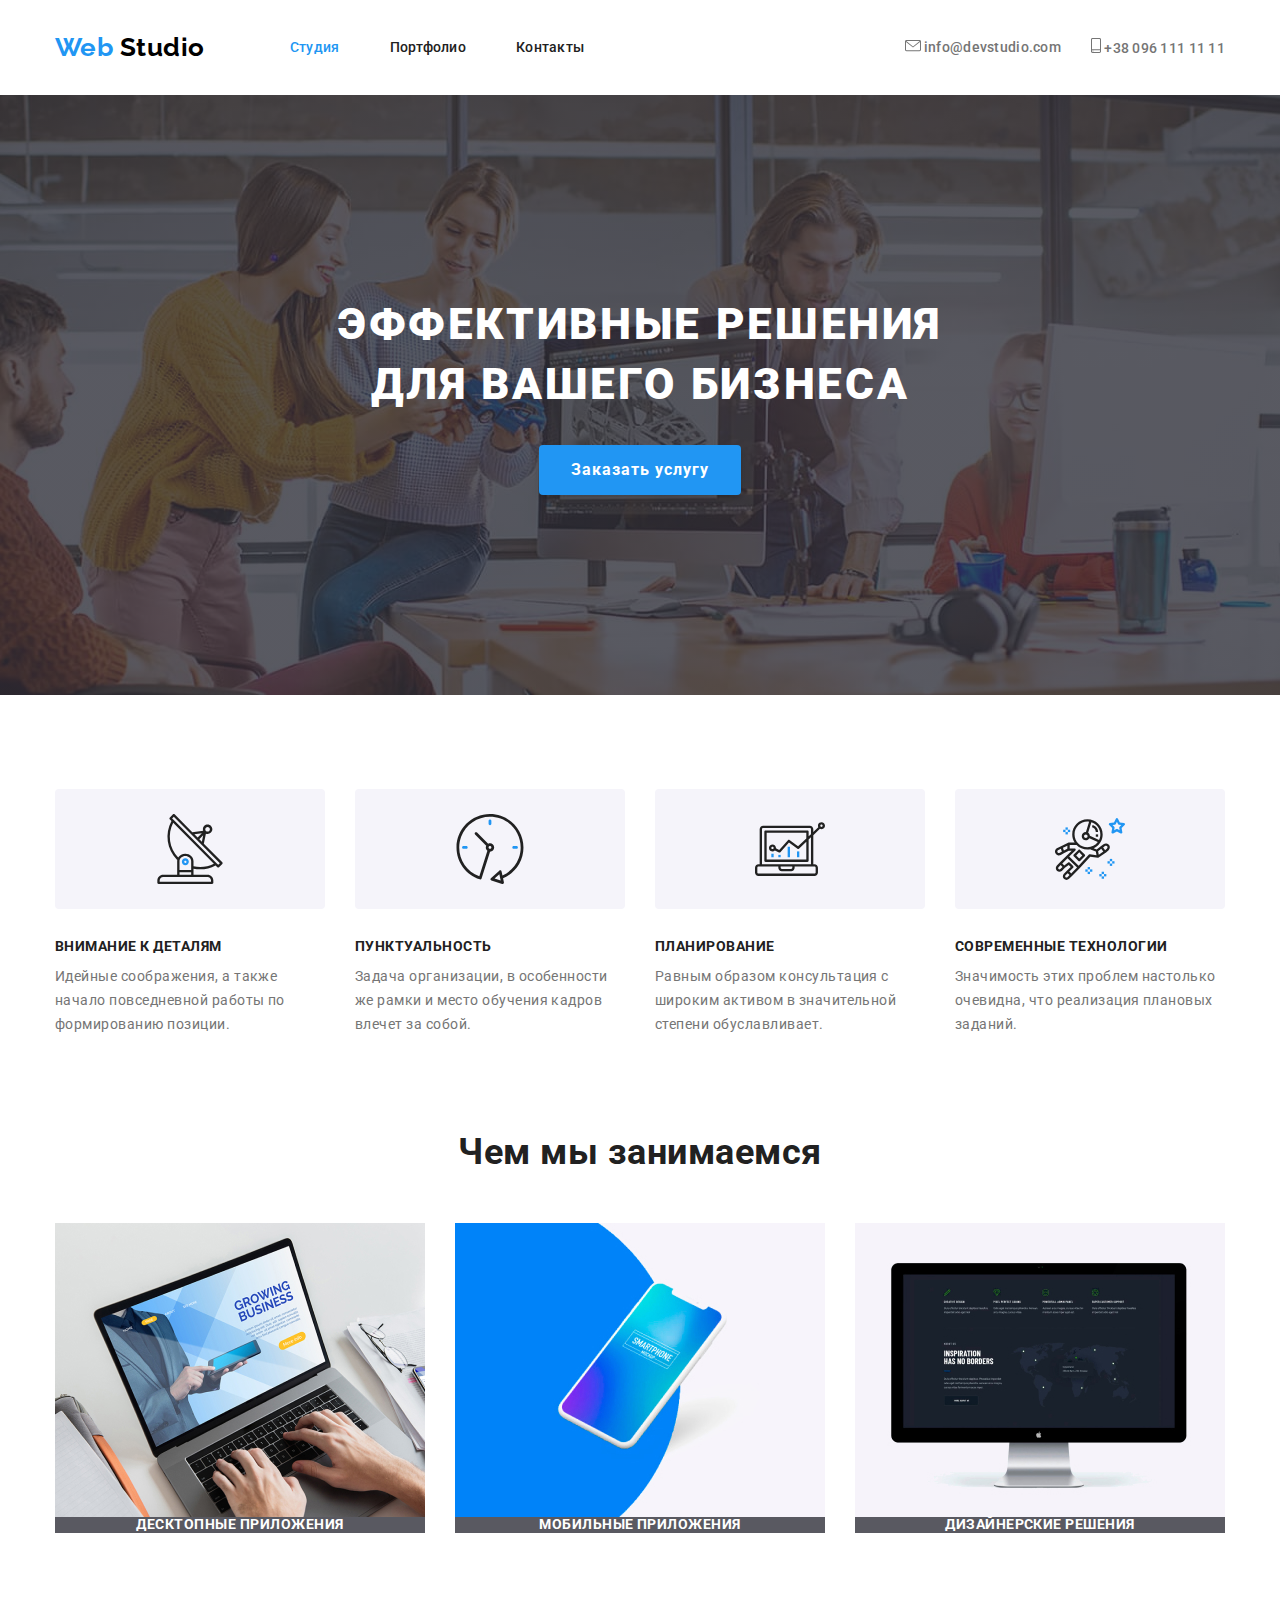
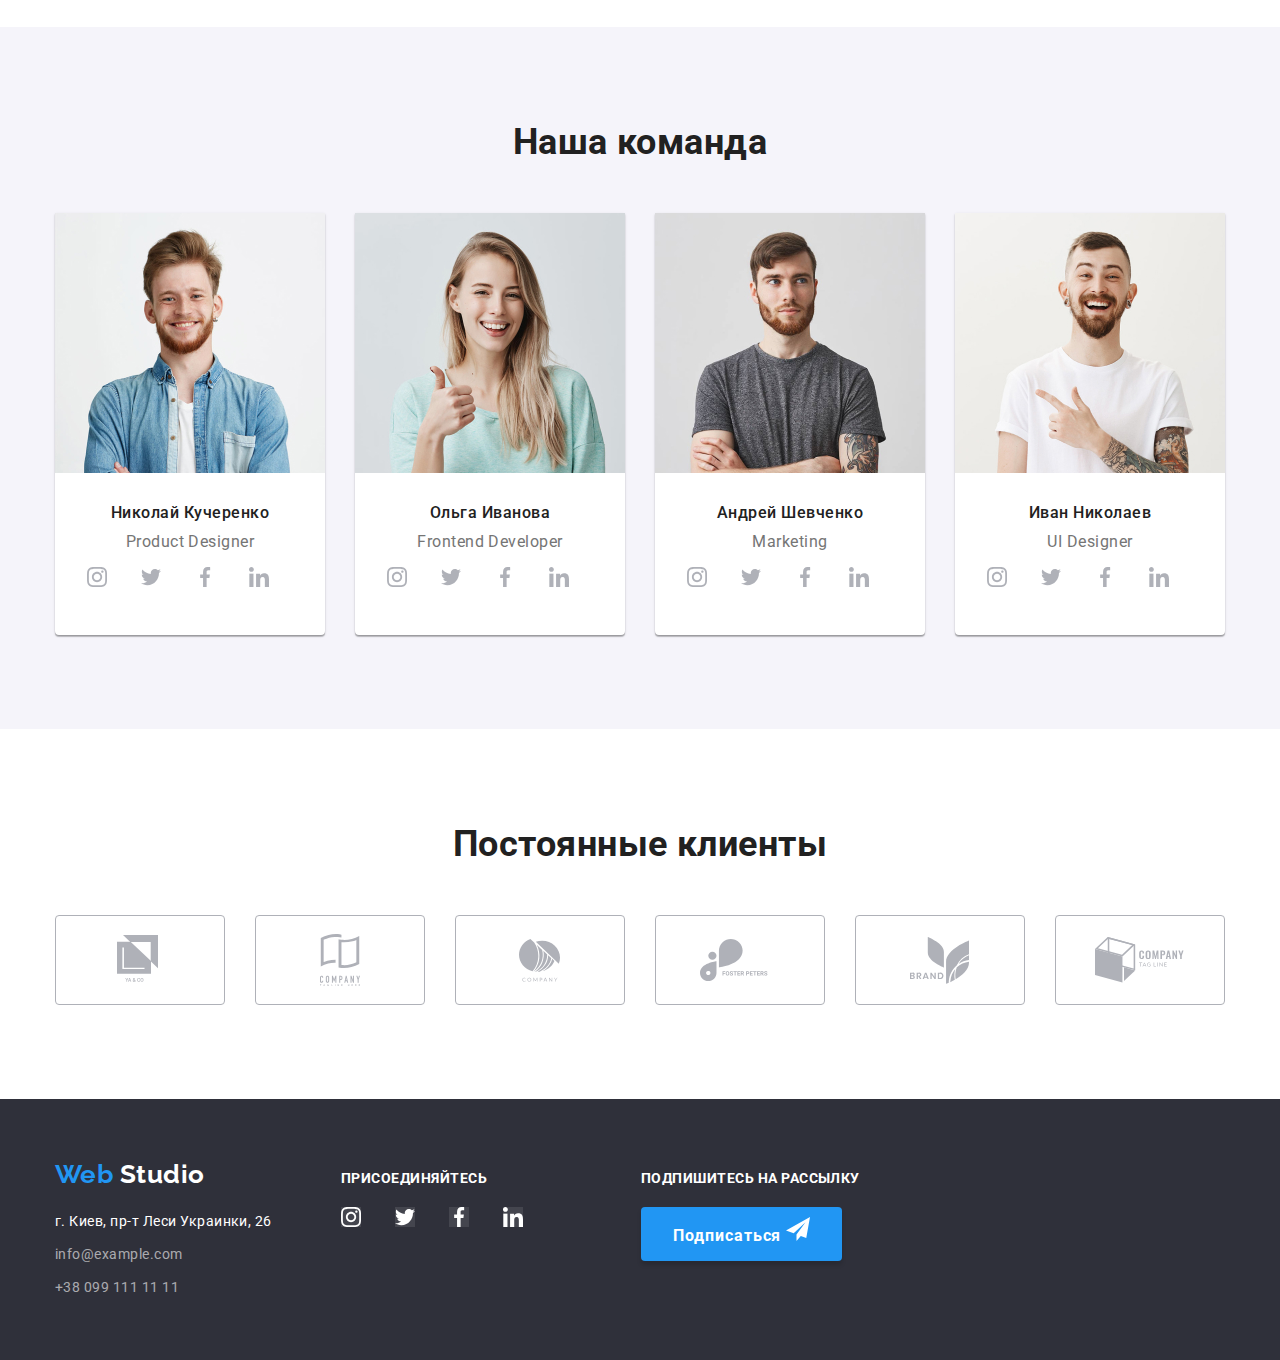
==== index.html @ 0086e726 "устанавливает фон для секции Hero" ====
<!DOCTYPE html>
<html lang="ru">
  <head>
    <meta charset="UTF-8" />
    <meta name="viewport" content="width=device-width, initial-scale=1.0" />
    <title>Web Studio</title>
    <link
      href="https://fonts.googleapis.com/css2?family=Raleway:wght@700&family=Roboto:wght@400;500;700;900&display=swap"
      rel="stylesheet"
    />
    <link rel="stylesheet" href="./css/modern-normalize.css" />
    <link rel="stylesheet" href="./css/styles.css" />
  </head>
  <body>
    <header class="header">
      <div class="container">
        <nav class="navigation">
          <a class="logo link" href="./index.html" aria-label="Логотип"> <span class="logo-web">Web </span>Studio </a>
          <ul class="site-nav list">
            <li class="item">
              <a class="link current" href="./index.html">Студия</a>
            </li>
            <li class="item">
              <a class="link" href="./portfolio.html">Портфолио</a>
            </li>
            <li class="item">
              <a class="link" href="">Контакты</a>
            </li>
          </ul>
        </nav>
        <address class="address">
          <ul class="address-nav list">
            <li class="item">
              <a class="link" href="mailto:info@devstudio.com">
                <img src="./images/header/envelope.svg" alt="" /> info@devstudio.com
              </a>
            </li>
            <li class="item">
              <a class="link" href="tel:+380961111111">
                <img src="./images/header/smartphone.svg" alt="" /> +38 096 111 11 11
              </a>
            </li>
          </ul>
        </address>
      </div>
    </header>
    <main>
      <!-- HERO секция -->
      <section class="hero">
        <h1 class="hero-title">Эффективные решения для вашего бизнеса</h1>
        <button class="button">Заказать услугу</button>
      </section>

      <!-- секция О нас -->
      <section class="about-us">
        <div class="container">
          <h2 hidden>О нас</h2>
          <ul class="about-us-list list">
            <li class="item">
              <div class="about-us-img">
                <img src="./images/about/antenna.svg" alt="изображение антенны" />
              </div>
              <h3 class="subtitle">Внимание к деталям</h3>
              <p class="description">
                Идейные соображения, а также начало повседневной работы по формированию позиции.
              </p>
            </li>
            <li class="item">
              <div class="about-us-img">
                <img src="./images/about/clock.svg" alt="изображение часов" />
              </div>
              <h3 class="subtitle">Пунктуальность</h3>
              <p class="description">
                Задача организации, в особенности же рамки и место обучения кадров влечет за собой.
              </p>
            </li>
            <li class="item">
              <div class="about-us-img">
                <img src="./images/about/diagram.svg" alt="изображение диаграммы" />
              </div>
              <h3 class="subtitle">Планирование</h3>
              <p class="description">
                Равным образом консультация с широким активом в значительной степени обуславливает.
              </p>
            </li>
            <li class="item">
              <div class="about-us-img">
                <img src="./images/about/astronaut.svg" alt="изображение астронавта" />
              </div>
              <h3 class="subtitle">Современные технологии</h3>
              <p class="description">Значимость этих проблем настолько очевидна, что реализация плановых заданий.</p>
            </li>
          </ul>
        </div>
      </section>

      <!-- секция Чем мы занимаемся -->
      <section class="what-we-do">
        <div class="container">
          <h2 class="title">Чем мы занимаемся</h2>
          <ul class="what-we-do-list list">
            <li class="item">
              <img src="./images/main/img-notebook.jpg" alt="изображение ноутбука" width="370px" height="294px" />
              <p class="description">Десктопные приложения</p>
            </li>
            <li class="item">
              <img src="./images/main/img-smartphone.jpg" alt="изображение смартфона" width="370px" height="294px" />
              <p class="description">Мобильные приложения</p>
            </li>
            <li class="item">
              <img src="./images/main/img-monitor.jpg" alt="изображение монитора" width="370px" height="294px" />
              <p class="description">Дизайнерские решения</p>
            </li>
          </ul>
        </div>
      </section>

      <!-- секция Наша команда -->
      <section class="team">
        <div class="container">
          <h2 class="title">Наша команда</h2>
          <ul class="team-list list">
            <li class="item">
              <img
                class="team-photo"
                src="./images/team/NikKucher-photo.jpg"
                alt="фото Николая Кучеренко"
                width="270"
              />
              <h3 class="subtitle">Николай Кучеренко</h3>
              <p class="description" lang="en">Product Designer</p>
              <ul class="social-links-list list">
                <li class="social-links-list-item">
                  <a href="" aria-label="иконка инстаграма">
                    <img class="social-links" src="./images/sociallinks/instagram.svg" alt="" />
                  </a>
                </li>
                <li class="social-links-list-item">
                  <a href="" aria-label="иконка твиттера">
                    <img class="social-links" src="./images/sociallinks/twitter.svg" alt="" />
                  </a>
                </li>
                <li class="social-links-list-item">
                  <a href="" aria-label="иконка фейсбука">
                    <img class="social-links" src="./images/sociallinks/facebook.svg" alt="" />
                  </a>
                </li>
                <li class="social-links-list-item">
                  <a href="" aria-label="иконка линкедина">
                    <img class="social-links" src="./images/sociallinks/linkedin.svg" alt="" />
                  </a>
                </li>
              </ul>
            </li>
            <li class="item">
              <img class="team-photo" src="./images/team/OlgaIvanova-photo.jpg" alt="фото Ольги Ивановой" width="270" />
              <h3 class="subtitle">Ольга Иванова</h3>
              <p class="description" lang="en">Frontend Developer</p>
              <ul class="social-links-list list">
                <li class="social-links-list-item">
                  <a href="" aria-label="иконка инстаграма">
                    <img class="social-links" src="./images/sociallinks/instagram.svg" alt="" />
                  </a>
                </li>
                <li class="social-links-list-item">
                  <a href="" aria-label="иконка твиттера">
                    <img class="social-links" src="./images/sociallinks/twitter.svg" alt="" />
                  </a>
                </li>
                <li class="social-links-list-item">
                  <a href="" aria-label="иконка фейсбука">
                    <img class="social-links" src="./images/sociallinks/facebook.svg" alt="" />
                  </a>
                </li>
                <li class="social-links-list-item">
                  <a href="" aria-label="иконка линкедина">
                    <img class="social-links" src="./images/sociallinks/linkedin.svg" alt="" />
                  </a>
                </li>
              </ul>
            </li>
            <li class="item">
              <img class="team-photo" src="./images/team/AnSheva-photo.jpg" alt="фото Андрея Шевченко" width="270" />
              <h3 class="subtitle">Андрей Шевченко</h3>
              <p class="description" lang="en">Marketing</p>
              <ul class="social-links-list list">
                <li class="social-links-list-item">
                  <a href="" aria-label="иконка инстаграма">
                    <img class="social-links" src="./images/sociallinks/instagram.svg" alt="" />
                  </a>
                </li>
                <li class="social-links-list-item">
                  <a href="" aria-label="иконка твиттера">
                    <img class="social-links" src="./images/sociallinks/twitter.svg" alt="" />
                  </a>
                </li>
                <li class="social-links-list-item">
                  <a href="" aria-label="иконка фейсбука">
                    <img class="social-links" src="./images/sociallinks/facebook.svg" alt="" />
                  </a>
                </li>
                <li class="social-links-list-item">
                  <a href="" aria-label="иконка линкедина">
                    <img class="social-links" src="./images/sociallinks/linkedin.svg" alt="" />
                  </a>
                </li>
              </ul>
            </li>
            <li class="item">
              <img class="team-photo" src="./images/team/IvNik-photo.jpg" alt="фото Ивана Николаева" width="270" />
              <h3 class="subtitle">Иван Николаев</h3>
              <p class="description" lang="en">UI Designer</p>
              <ul class="social-links-list list">
                <li class="social-links-list-item">
                  <a href="" aria-label="иконка инстаграма">
                    <img class="social-links" src="./images/sociallinks/instagram.svg" alt="" />
                  </a>
                </li>
                <li class="social-links-list-item">
                  <a href="" aria-label="иконка твиттера">
                    <img class="social-links" src="./images/sociallinks/twitter.svg" alt="" />
                  </a>
                </li>
                <li class="social-links-list-item">
                  <a href="" aria-label="иконка фейсбука">
                    <img class="social-links" src="./images/sociallinks/facebook.svg" alt="" />
                  </a>
                </li>
                <li class="social-links-list-item">
                  <a href="" aria-label="иконка линкедина">
                    <img class="social-links" src="./images/sociallinks/linkedin.svg" alt="" />
                  </a>
                </li>
              </ul>
            </li>
          </ul>
        </div>
      </section>

      <!-- секция Постоянные клиенты -->
      <section class="clients">
        <div class="container">
          <h2 class="title">Постоянные клиенты</h2>
          <ul class="clients-list list">
            <li class="item">
              <a href=""><img src="./images/clients/logo-1.svg" alt="логотип клиента" /></a>
            </li>
            <li class="item">
              <a href=""><img src="./images/clients/logo-2.svg" alt="логотип клиента" /></a>
            </li>
            <li class="item">
              <a href=""><img src="./images/clients/logo-3.svg" alt="логотип клиента" /></a>
            </li>
            <li class="item">
              <a href=""><img src="./images/clients/logo-4.svg" alt="логотип клиента" /></a>
            </li>
            <li class="item">
              <a href=""><img src="./images/clients/logo-5.svg" alt="логотип клиента" /></a>
            </li>
            <li class="item">
              <a href=""><img src="./images/clients/logo-6.svg" alt="логотип клиента" /></a>
            </li>
          </ul>
        </div>
      </section>
    </main>

    <footer class="footer">
      <div class="container">
        <div class="footer-nav">
          <a class="logo link" href="./index.html" aria-label="Логотип"> <span class="logo-web">Web </span>Studio </a>
          <address class="footer-address">
            <ul class="list">
              <li class="item">
                <a class="address link" href="https://goo.gl/maps/eGHptjtnP1GtuNhV8">г. Киев, пр-т Леси Украинки, 26</a>
              </li>
              <li class="item">
                <a class="address-nav link" href="mailto:info@example.com">info@example.com</a>
              </li>
              <li class="item">
                <a class="address-nav link" href="tel:+380991111111">+38 099 111 11 11</a>
              </li>
            </ul>
          </address>
        </div>
        <div class="join-up">
          <b class="text">Присоединяйтесь</b>
          <ul class="join-up-list list">
            <li class="item">
              <a href="" aria-label="иконка инстаграма">
                <img class="social-links" src="./images/footer-sociallinks/instagram.svg" alt="" />
              </a>
            </li>
            <li class="item">
              <a href="" aria-label="иконка твиттера">
                <img class="social-links" src="./images/footer-sociallinks/twitter.svg" alt="" />
              </a>
            </li>
            <li class="item">
              <a href="" aria-label="иконка фейсбука">
                <img class="social-links" src="./images/footer-sociallinks/facebook.svg" alt="" />
              </a>
            </li>
            <li class="item">
              <a href="" aria-label="иконка линкедина">
                <img class="social-links" src="./images/footer-sociallinks/linkedin.svg" alt="" />
              </a>
            </li>
          </ul>
        </div>
        <div class="subscribe">
          <b class="text">Подпишитесь на рассылку</b>
          <button class="button">
            Подписаться
            <img src="./images/footer-sociallinks/send.svg" alt="" />
          </button>
        </div>
      </div>
    </footer>
  </body>
</html>
---- css/styles.css ----
/* цвет основного текста #212121 */
/* вторичный цвет текста #757575 */
/* белый цвет #ffffff */
/* акцент #2196F3 */
/* вторичный цвет фона #F5F4FA */
/* цвет фона футера #2F303A */

:root {
  --primary-text-color: #212121;
  --secondary-text-color: #757575;
  --accent-color: #2196f3;
  --white-color: #ffffff;
  --primary-bg-color: #ffffff;
  --secondary-bg-color: #f5f4fa;
  --button-bg-color: #f5f4fa;
  --footer-bg-color: #2f303a;
}

body {
  background-color: var(--primary-bg-color);
  color: var(--primary-text-color);
  font-family: 'Roboto', sans-serif;
  letter-spacing: 0.03em;
}

img {
  display: block;
  max-width: 100%;
  height: auto;
  overflow: auto;
}

.list {
  margin: 0;
  padding: 0;
  list-style: none;
}

.link {
  text-decoration: none;
}

.container {
  width: 1200px;
  padding-left: 15px;
  padding-right: 15px;
  margin-left: auto;
  margin-right: auto;
}

/* header */

.header .container {
  display: flex;
  align-items: center;
  justify-content: space-between;
  padding-top: 32px;
  padding-bottom: 32px;
}

.navigation {
  display: flex;
  align-items: center;
}

.navigation .logo {
  margin-right: 85px;
}

.site-nav {
  display: flex;
}

.site-nav .item:not(:last-child) {
  margin-right: 50px;
}

.header .address-nav {
  display: flex;
  margin-left: auto;
  align-items: center;
}

.address-nav .item:not(:last-child) {
  margin-right: 30px;
}

.logo {
  color: #000000;
  font-family: 'Raleway', sans-serif;
  font-weight: 700;
  font-size: 26px;
  line-height: 1.19;
}

.logo-web {
  color: var(--accent-color);
}

.site-nav .link,
.address-nav .link {
  display: block;
  color: var(--primary-text-color);
  font-weight: 500;
  font-size: 14px;
  line-height: 1.143;
  letter-spacing: 0.02em;
}

.site-nav .link:hover,
.site-nav .link:focus,
.address-nav .link:hover,
.address-nav .link:focus {
  color: var(--accent-color);
}

.site-nav .link.current {
  color: var(--accent-color);
}

.address-nav .link {
  color: var(--secondary-text-color);
  font-style: normal;
}

.address img {
  display: inline-block;
}

/* HERO section */

.hero {
  text-align: center;

  padding-top: 200px;
  padding-bottom: 200px;

  max-width: 1600px;
  height: 600px;
  margin-right: auto;
  margin-left: auto;
  background-size: cover;
  background-repeat: no-repeat;
  background-position: center;
  background-image: linear-gradient(rgba(47, 48, 58, 0.8), rgba(47, 48, 58, 0.8)), url(../images/hero/hero-img.jpg);
  /* если не отрисует bg image */
  background-color: rgba(47, 48, 58, 0.8);
}

.hero-title {
  width: 696px;
  color: var(--white-color);

  font-weight: 900;
  font-size: 44px;
  line-height: 1.36;
  letter-spacing: 0.06em;
  text-transform: uppercase;

  margin: 0 auto;
  margin-bottom: 30px;
}

.button {
  display: inline-block;
  color: var(--white-color);
  background-color: var(--accent-color);
  font-weight: 700;
  font-size: 16px;
  line-height: 1.87;
  letter-spacing: 0.06em;

  padding: 10px 32px;

  box-shadow: 0px 4px 4px rgba(0, 0, 0, 0.15);
  border-radius: 4px;
  border: none;
}

/* About us section */

.about-us {
  padding-top: 94px;
  padding-bottom: 94px;
}

.about-us-list {
  display: flex;
}

.about-us-list > .item {
  width: calc((100% - 3 * 30px) / 4);
}

.about-us-list > .item.item:not(:last-child) {
  margin-right: 30px;
}

.about-us-img {
  display: flex;
  justify-content: center;
  align-items: center;

  width: 270px;
  height: 120px;

  background-color: var(--button-bg-color);
  border-radius: 4px;

  margin-bottom: 30px;
}

.about-us .subtitle {
  color: var(--primary-text-color);
  font-weight: 700;
  font-size: 14px;
  line-height: 1.14;
  text-transform: uppercase;
  margin: 0;
  margin-bottom: 10px;
}

.about-us .description {
  color: var(--secondary-text-color);
  font-size: 14px;
  line-height: 1.71;
  margin: 0;
}

/* What we do section */

.what-we-do {
  padding-bottom: 94px;
}

.title {
  font-weight: 700;
  font-size: 36px;
  line-height: 1.17;
  text-align: center;
  margin: 0;
}

.what-we-do .title {
  margin-bottom: 50px;
}

.what-we-do-list {
  display: flex;
}

.what-we-do-list > .item {
  width: calc((100% - 2 * 30px) / 3);
}

.what-we-do-list > .item:not(:last-child) {
  margin-right: 30px;
}

.what-we-do .description {
  background-color: rgba(47, 48, 58, 0.8);
  color: var(--white-color);
  font-weight: 700;
  font-size: 14px;
  line-height: 1.14;
  text-align: center;
  text-transform: uppercase;
  margin: 0;
}

/* Our team section */

.team {
  background-color: var(--secondary-bg-color);
  padding-top: 94px;
  padding-bottom: 94px;
}

.team .title {
  margin-bottom: 50px;
}

.team-list {
  display: flex;
}

.team-list > .item {
  background-color: var(--white-color);
  width: calc((100% - 3 * 30px) / 4);
  padding-bottom: 24px;
  box-shadow: 0px 2px 1px rgba(0, 0, 0, 0.2), 0px 1px 1px rgba(0, 0, 0, 0.14), 0px 1px 3px rgba(0, 0, 0, 0.12);
  border-radius: 0px 0px 4px 4px;
}

.team-list > .item:not(:last-child) {
  margin-right: 30px;
}

.team-photo {
  display: block;
  margin-bottom: 30px;
}

.team .subtitle,
.team .description {
  font-weight: 500;
  font-size: 16px;
  line-height: 1.19;
  text-align: center;
  margin: 0;
}

.team .subtitle {
  margin-bottom: 10px;
}

.team .description {
  color: var(--secondary-text-color);
  font-weight: 400;
  margin-bottom: 16px;
}

.social-links-list {
  display: flex;
  justify-content: center;
  align-items: center;
}

.social-links-list-item {
  width: 44px;
  height: 44px;
}

.social-links-list-item:not(:last-child) {
  margin-right: 10px;
}

.social-links:hover,
.social-links:focus {
  background-color: var(--accent-color);
}

/* Clients section */

.clients {
  padding-top: 94px;
  padding-bottom: 94px;
}

.clients .title {
  margin-bottom: 50px;
}

.clients-list {
  display: flex;
}

.clients-list .item {
  display: flex;
  justify-content: center;
  align-items: center;
  width: calc((100% - 5 * 30px) / 6);
  height: 90px;
  border: 1px solid #afb1b8;
  border-radius: 4px;
}

.clients-list .item:not(:last-child) {
  margin-right: 30px;
}

/* FOOTER */

.footer .container {
  display: flex;
  align-items: baseline;
  padding-top: 60px;
  padding-bottom: 60px;
}

.footer-nav {
  display: flex;
  flex-direction: column;
  justify-content: center;
  margin-right: 69px;
}

.footer-address .item:not(:last-child) {
  margin-bottom: 9px;
}

.footer {
  background-color: var(--footer-bg-color);
  color: var(--white-color);
}

.footer .logo {
  display: inline-block;
  color: var(--white-color);
  margin-bottom: 20px;
}

.join-up {
  margin-right: 94px;
}

.join-up-list {
  display: flex;
  justify-content: center;
  align-items: center;
}

.join-up-list .item {
  width: 44px;
  height: 44px;
}

.join-up-list .item:not(:last-child) {
  margin-right: 10px;
}

.join-up .text,
.subscribe .text {
  display: block;

  font-weight: 700;
  font-size: 14px;
  line-height: 1.14;
  text-transform: uppercase;

  margin-bottom: 20px;
}

.footer .address,
.footer .address-nav {
  color: var(--white-color);
  font-style: normal;
  font-size: 14px;
  line-height: 1.71;
}

.footer .address-nav {
  color: rgba(255, 255, 255, 0.6);
}

.footer .social-links {
  background-color: rgba(255, 255, 255, 0.1);
}

.social-links:hover,
.social-links:focus {
  background-color: var(--accent-color);
}

.footer img {
  display: inline-block;
}

/* PORTFOLIO */

.portfolio {
  padding-top: 94px;
  padding-bottom: 94px;
}

/* Filter buttons */

.button-list {
  display: flex;
  justify-content: center;
  margin-bottom: 50px;
}

.button-list .item:not(:last-child) {
  margin-right: 8px;
}

.button-portfolio {
  background-color: var(--button-bg-color);
  color: var(--primary-text-color);
  font-weight: 500;
  font-size: 16px;
  line-height: 1.62;
  text-align: center;

  border: none;
  border-radius: 4px;

  padding-top: 6px;
  padding-right: 22px;
  padding-bottom: 6px;
  padding-left: 22px;
}

.button-portfolio:hover,
.button-portfolio:focus {
  background-color: var(--accent-color);
  color: var(--white-color);
}

/* Portfolio grid */

.content {
  border-right: 1px solid #eeeeee;
  border-bottom: 1px solid #eeeeee;
  border-left: 1px solid #eeeeee;

  padding-top: 20px;
  padding-right: 24px;
  padding-bottom: 20px;
  padding-left: 24px;
}

.portfolio-list {
  display: flex;
  flex-wrap: wrap;
}

.portfolio-list .item {
  width: calc((100% - 2 * 30px) / 3);
  margin-right: 30px;
  margin-bottom: 30px;
}

.portfolio-list .item:nth-child(3n) {
  margin-right: 0;
}

.portfolio-list .item:nth-last-child(-n + 3) {
  margin-bottom: 0;
}

.portfolio-list .title {
  color: var(--primary-text-color);
  font-size: 18px;
  line-height: 2;
  letter-spacing: 0.06em;
  text-align: left;

  margin-bottom: 4px;
}

.portfolio-list .description {
  color: var(--secondary-text-color);
  font-size: 16px;
  line-height: 1.87;
  letter-spacing: 0.03em;

  margin: 0;
}

.portfolio-list .text {
  display: none;
  background-color: var(--accent-color);
  color: var(--white-color);
  font-size: 18px;
  line-height: 1.56;
  letter-spacing: 0.03em;
}
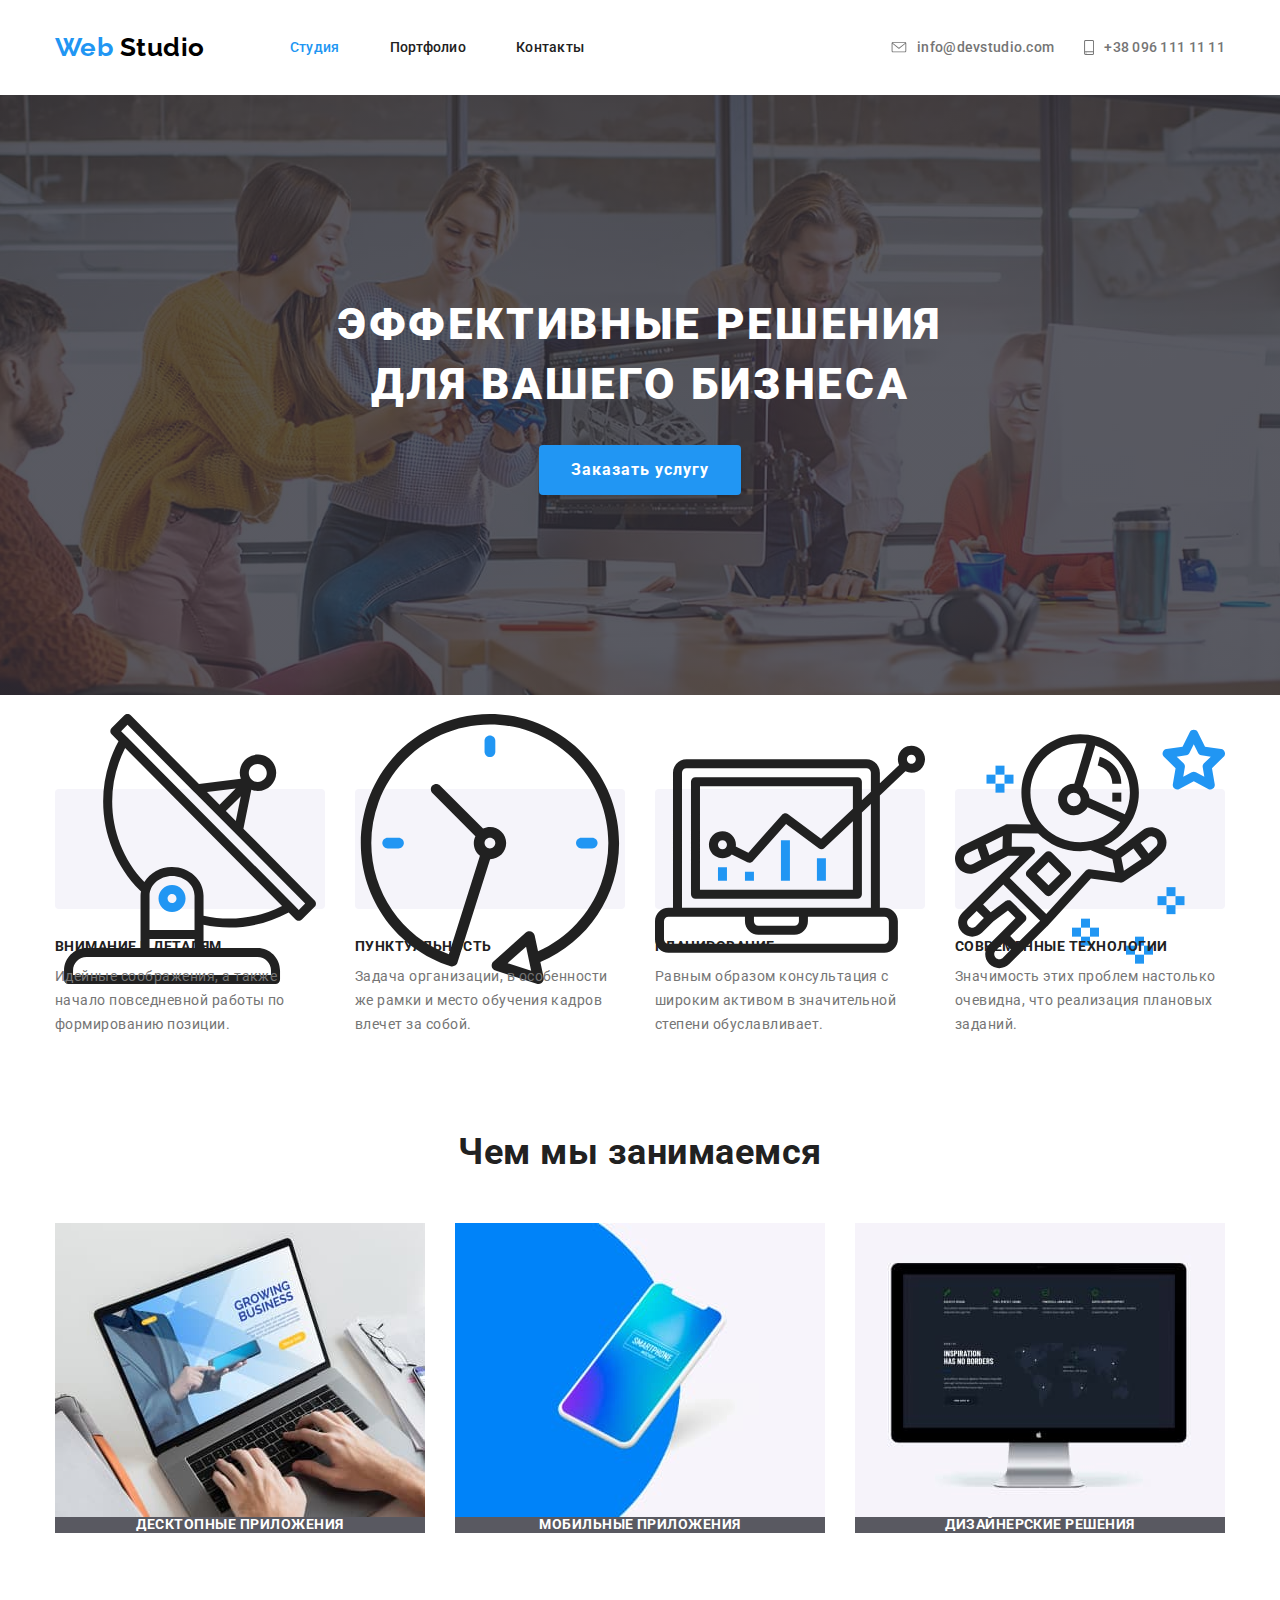
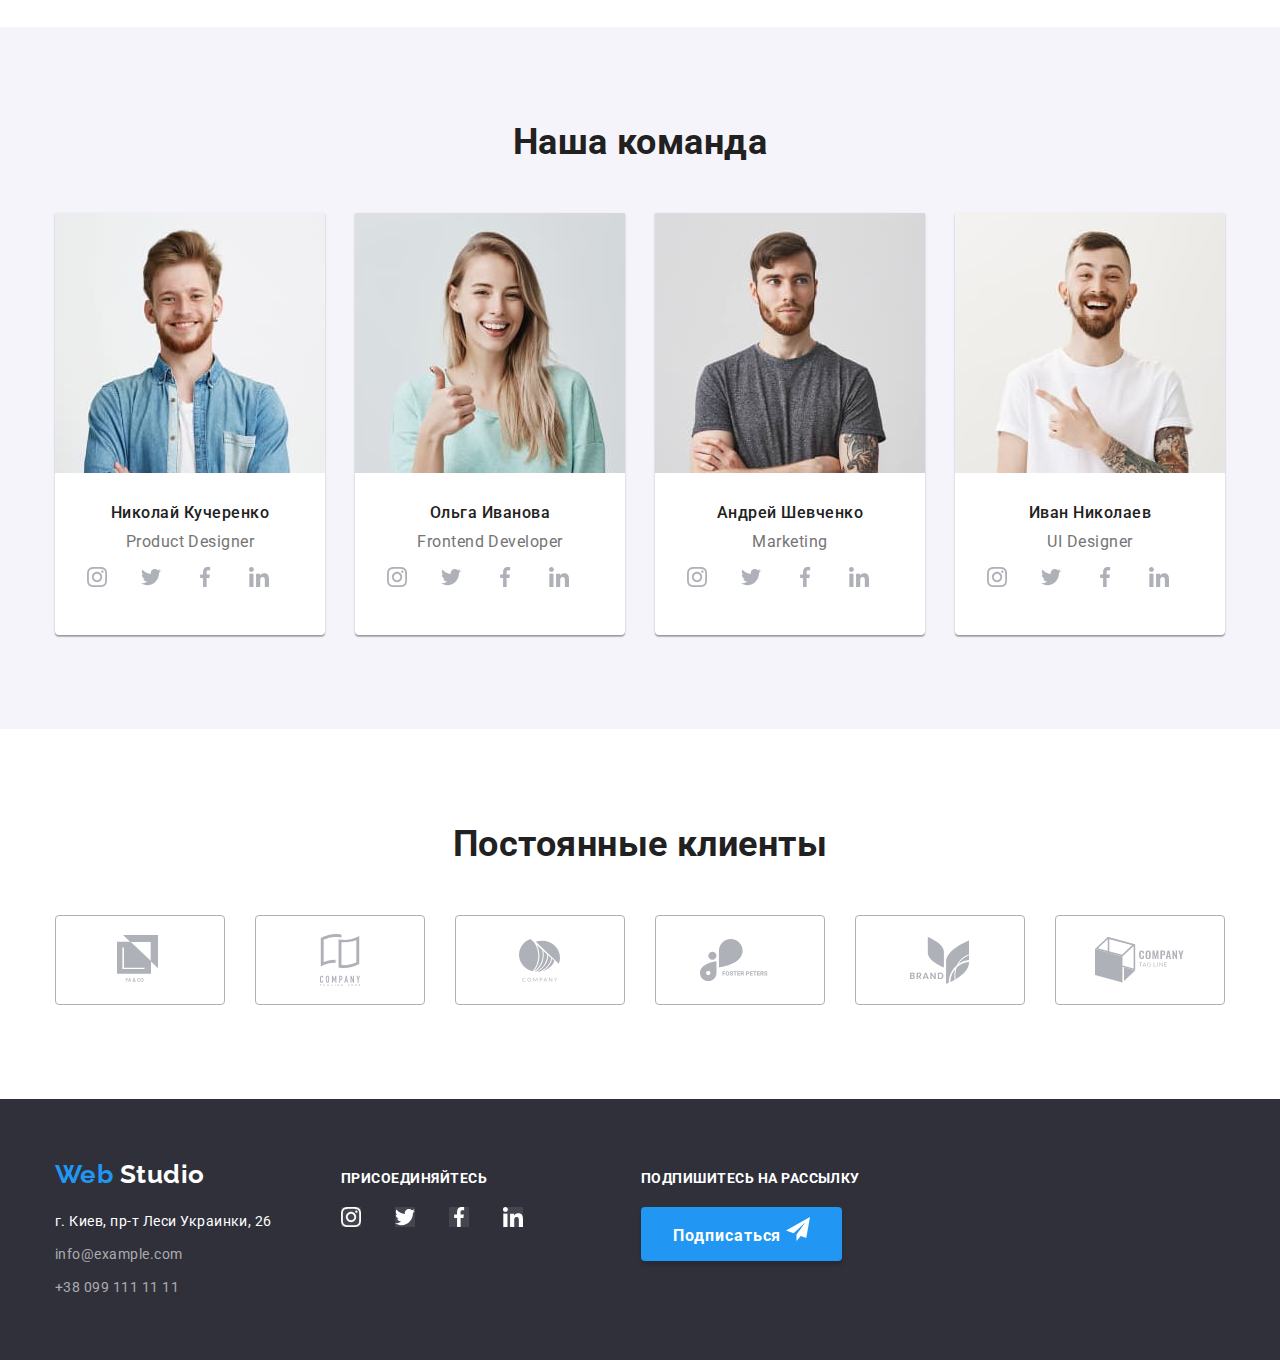
==== commit 8f7fcbcf: "ставит svg иконки в header" ====
--- a/index.html
+++ b/index.html
@@ -32,12 +32,18 @@
           <ul class="address-nav list">
             <li class="item">
               <a class="link" href="mailto:info@devstudio.com">
-                <img src="./images/header/envelope.svg" alt="" /> info@devstudio.com
+                <svg class="address-nav-icon" width="16" height="11">
+                  <use href="./sprite.svg#envelope"></use>
+                </svg>
+                info@devstudio.com
               </a>
             </li>
             <li class="item">
               <a class="link" href="tel:+380961111111">
-                <img src="./images/header/smartphone.svg" alt="" /> +38 096 111 11 11
+                <svg class="address-nav-icon" width="10" height="15">
+                  <use href="./sprite.svg#smartphone"></use>
+                </svg>
+                +38 096 111 11 11
               </a>
             </li>
           </ul>
--- a/css/styles.css
+++ b/css/styles.css
@@ -119,12 +119,15 @@
 }
 
 .address-nav .link {
+  display: flex;
+  align-items: center;
   color: var(--secondary-text-color);
   font-style: normal;
 }
 
-.address img {
-  display: inline-block;
+.address-nav-icon {
+  margin-right: 10px;
+  fill: currentColor;
 }
 
 /* HERO section */
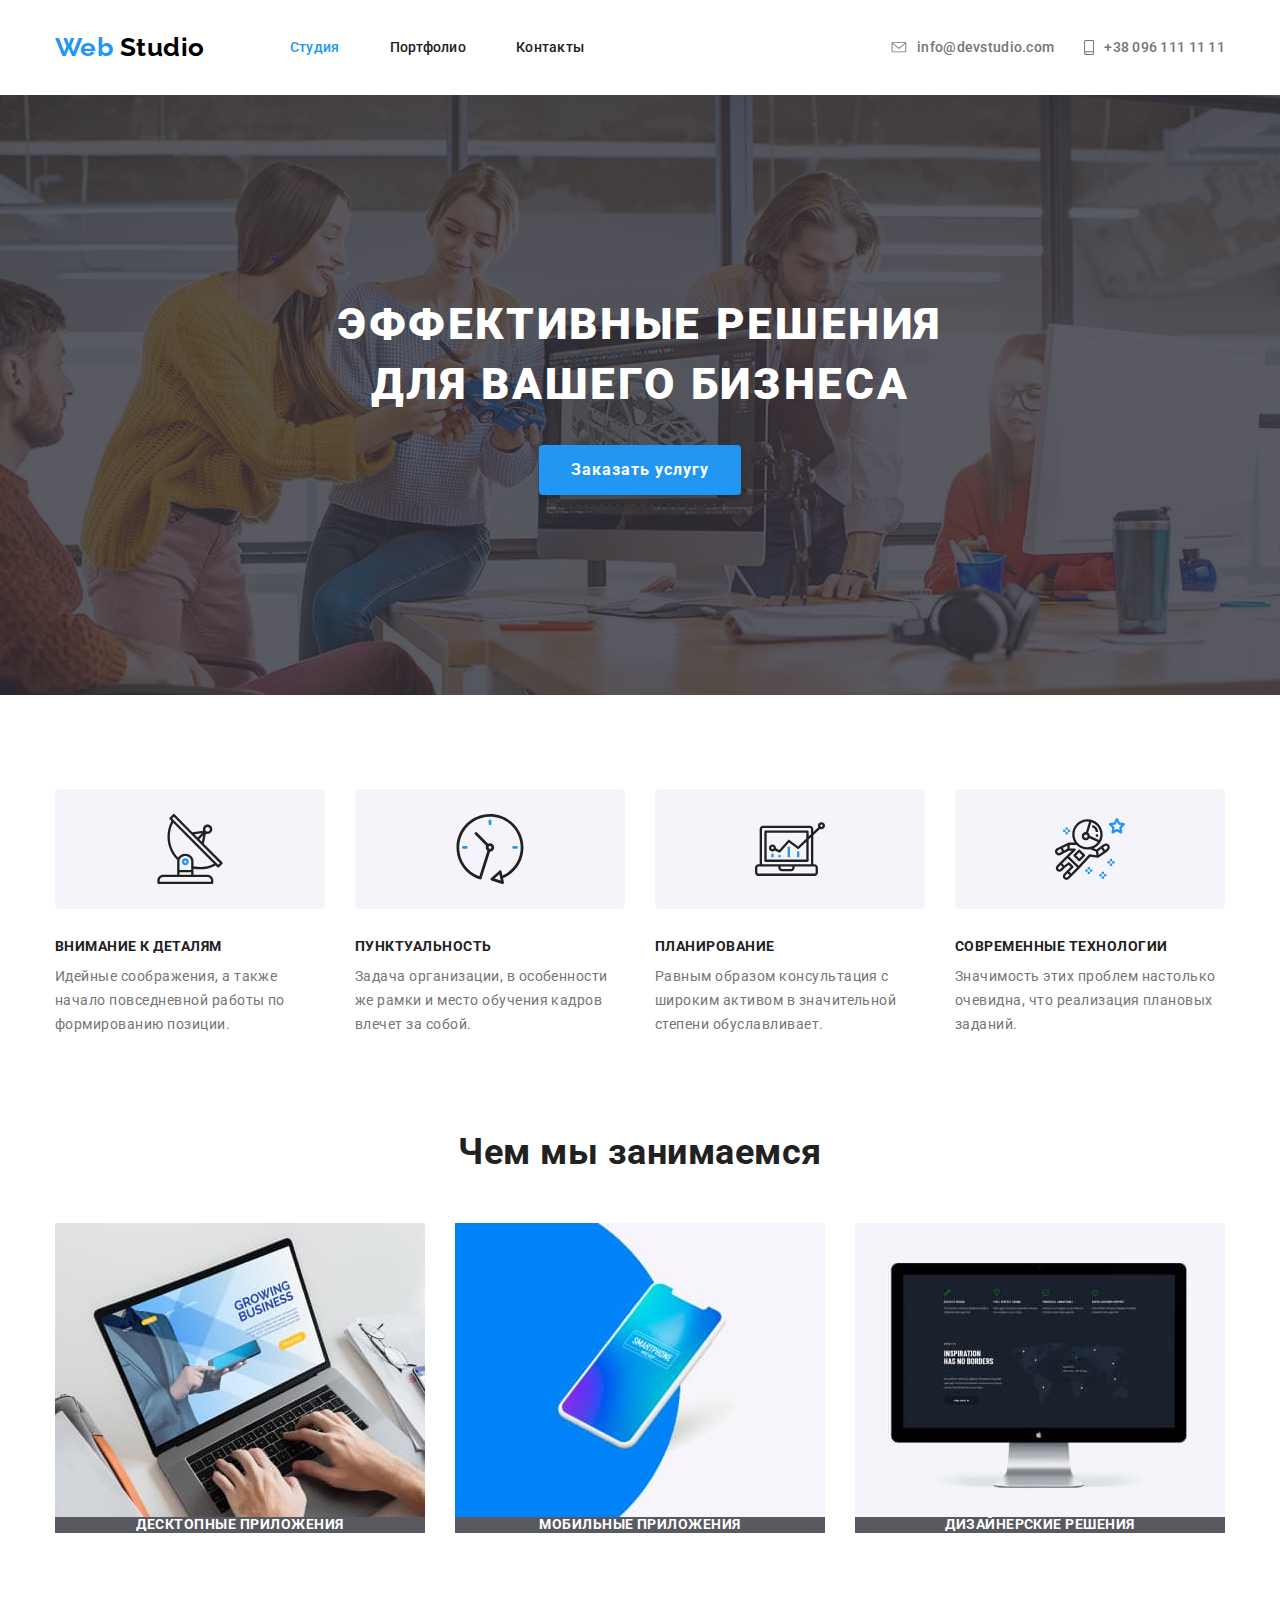
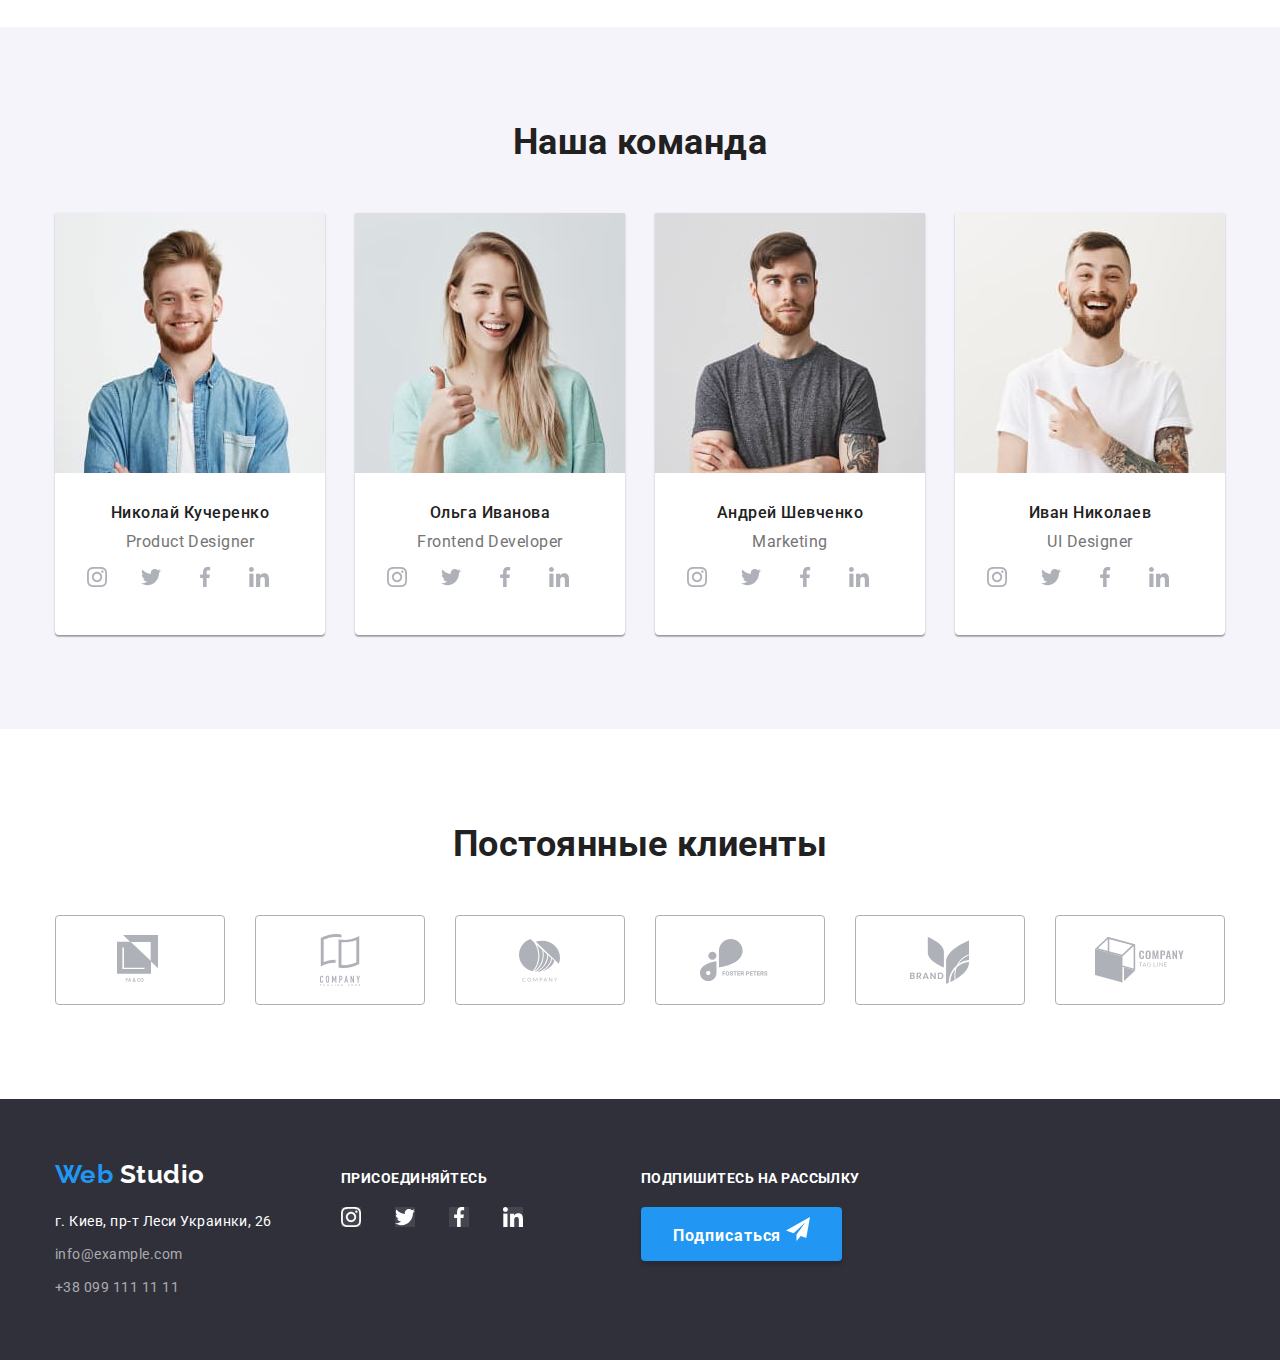
==== commit 5b1d277e: "ставит svg иконки в секции about us" ====
--- a/index.html
+++ b/index.html
@@ -60,11 +60,13 @@
       <!-- секция О нас -->
       <section class="about-us">
         <div class="container">
-          <h2 hidden>О нас</h2>
+          <h2 class="visually-hidden">О нас</h2>
           <ul class="about-us-list list">
             <li class="item">
               <div class="about-us-img">
-                <img src="./images/about/antenna.svg" alt="изображение антенны" />
+                <svg class="about-us-svg">
+                  <use href="./sprite.svg#antenna"></use>
+                </svg>
               </div>
               <h3 class="subtitle">Внимание к деталям</h3>
               <p class="description">
@@ -73,7 +75,9 @@
             </li>
             <li class="item">
               <div class="about-us-img">
-                <img src="./images/about/clock.svg" alt="изображение часов" />
+                <svg class="about-us-svg">
+                  <use href="./sprite.svg#clock"></use>
+                </svg>
               </div>
               <h3 class="subtitle">Пунктуальность</h3>
               <p class="description">
@@ -82,7 +86,9 @@
             </li>
             <li class="item">
               <div class="about-us-img">
-                <img src="./images/about/diagram.svg" alt="изображение диаграммы" />
+                <svg class="about-us-svg">
+                  <use href="./sprite.svg#diagram"></use>
+                </svg>
               </div>
               <h3 class="subtitle">Планирование</h3>
               <p class="description">
@@ -91,7 +97,9 @@
             </li>
             <li class="item">
               <div class="about-us-img">
-                <img src="./images/about/astronaut.svg" alt="изображение астронавта" />
+                <svg class="about-us-svg">
+                  <use href="./sprite.svg#astronaut"></use>
+                </svg>
               </div>
               <h3 class="subtitle">Современные технологии</h3>
               <p class="description">Значимость этих проблем настолько очевидна, что реализация плановых заданий.</p>
--- a/css/styles.css
+++ b/css/styles.css
@@ -46,6 +46,19 @@
   padding-right: 15px;
   margin-left: auto;
   margin-right: auto;
+}
+
+.visually-hidden {
+  position: absolute;
+  width: 1px;
+  height: 1px;
+  margin: -1px;
+  border: 0;
+  padding: 0;
+  white-space: nowrap;
+  clip-path: inset(100%);
+  clip: rect(0 0 0 0);
+  overflow: hidden;
 }
 
 /* header */
@@ -213,6 +226,11 @@
   margin-bottom: 30px;
 }
 
+.about-us-svg {
+  width: 70px;
+  height: 70px;
+}
+
 .about-us .subtitle {
   color: var(--primary-text-color);
   font-weight: 700;
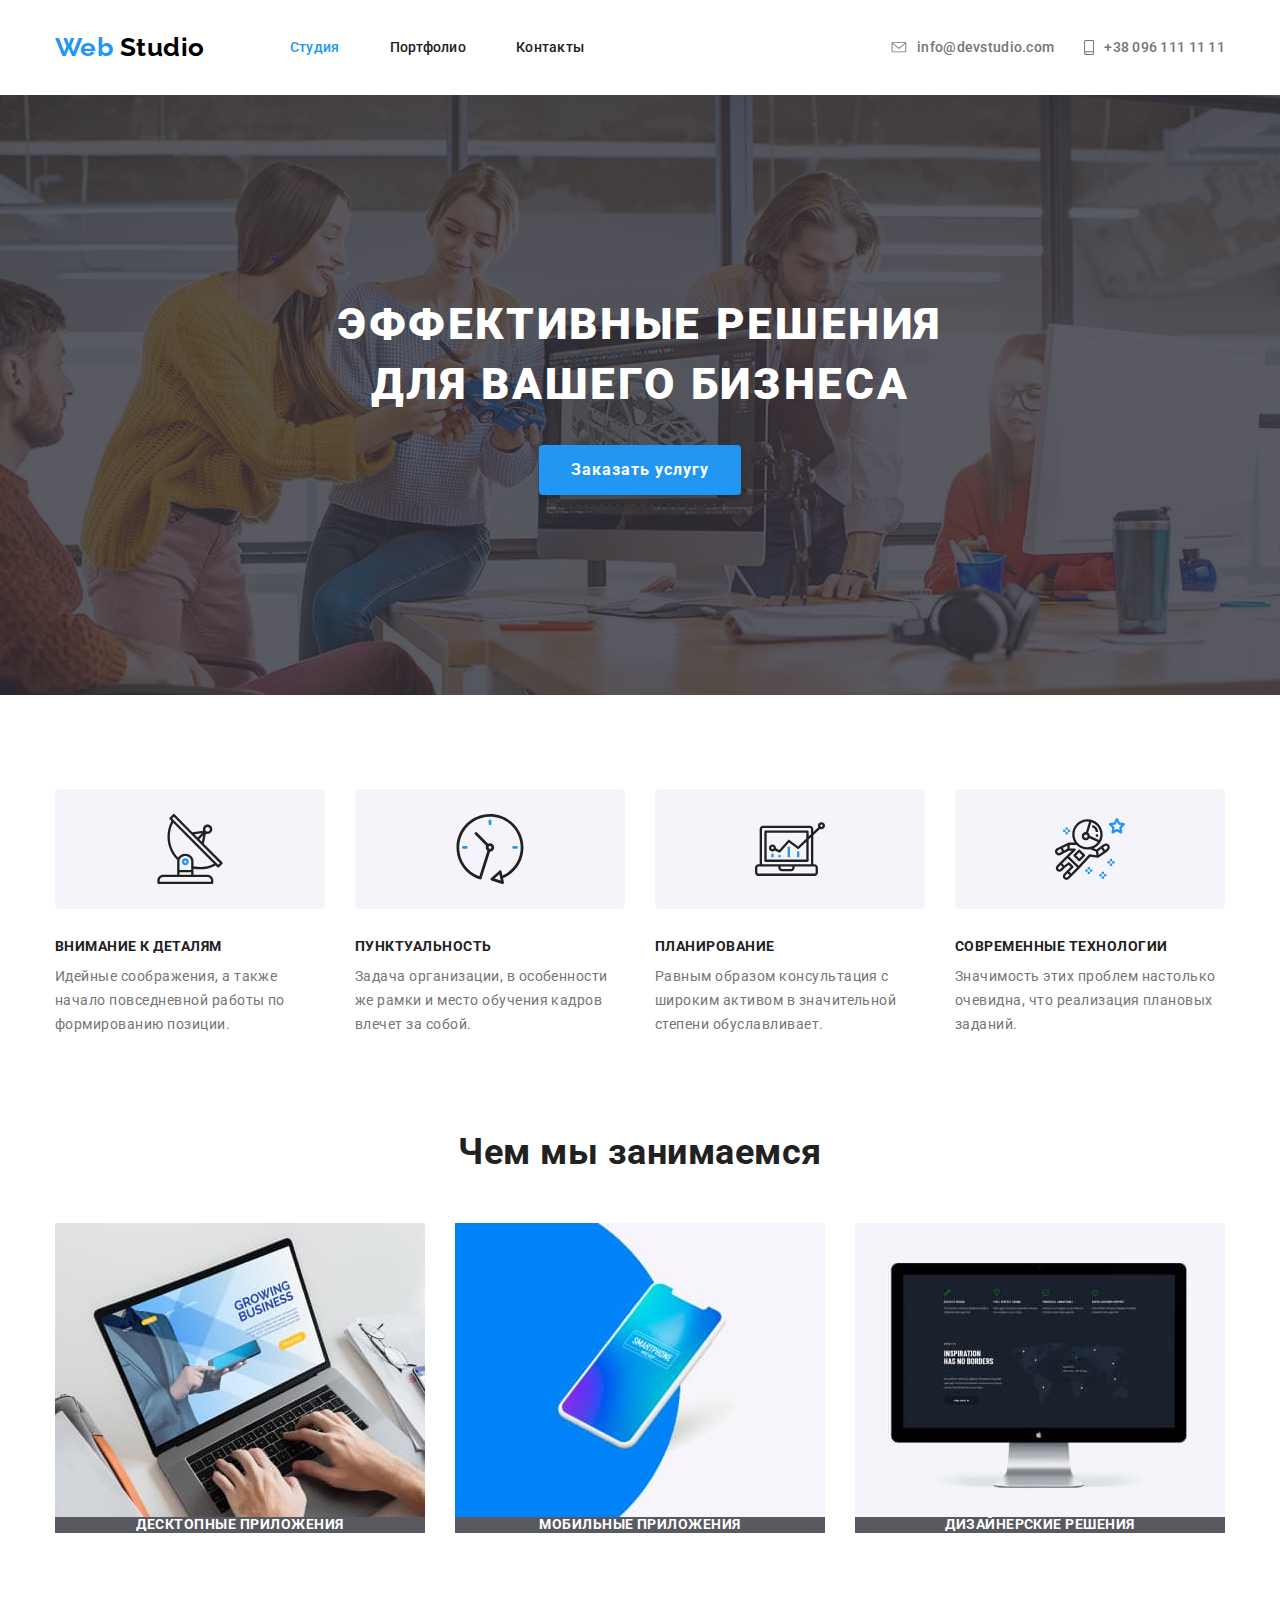
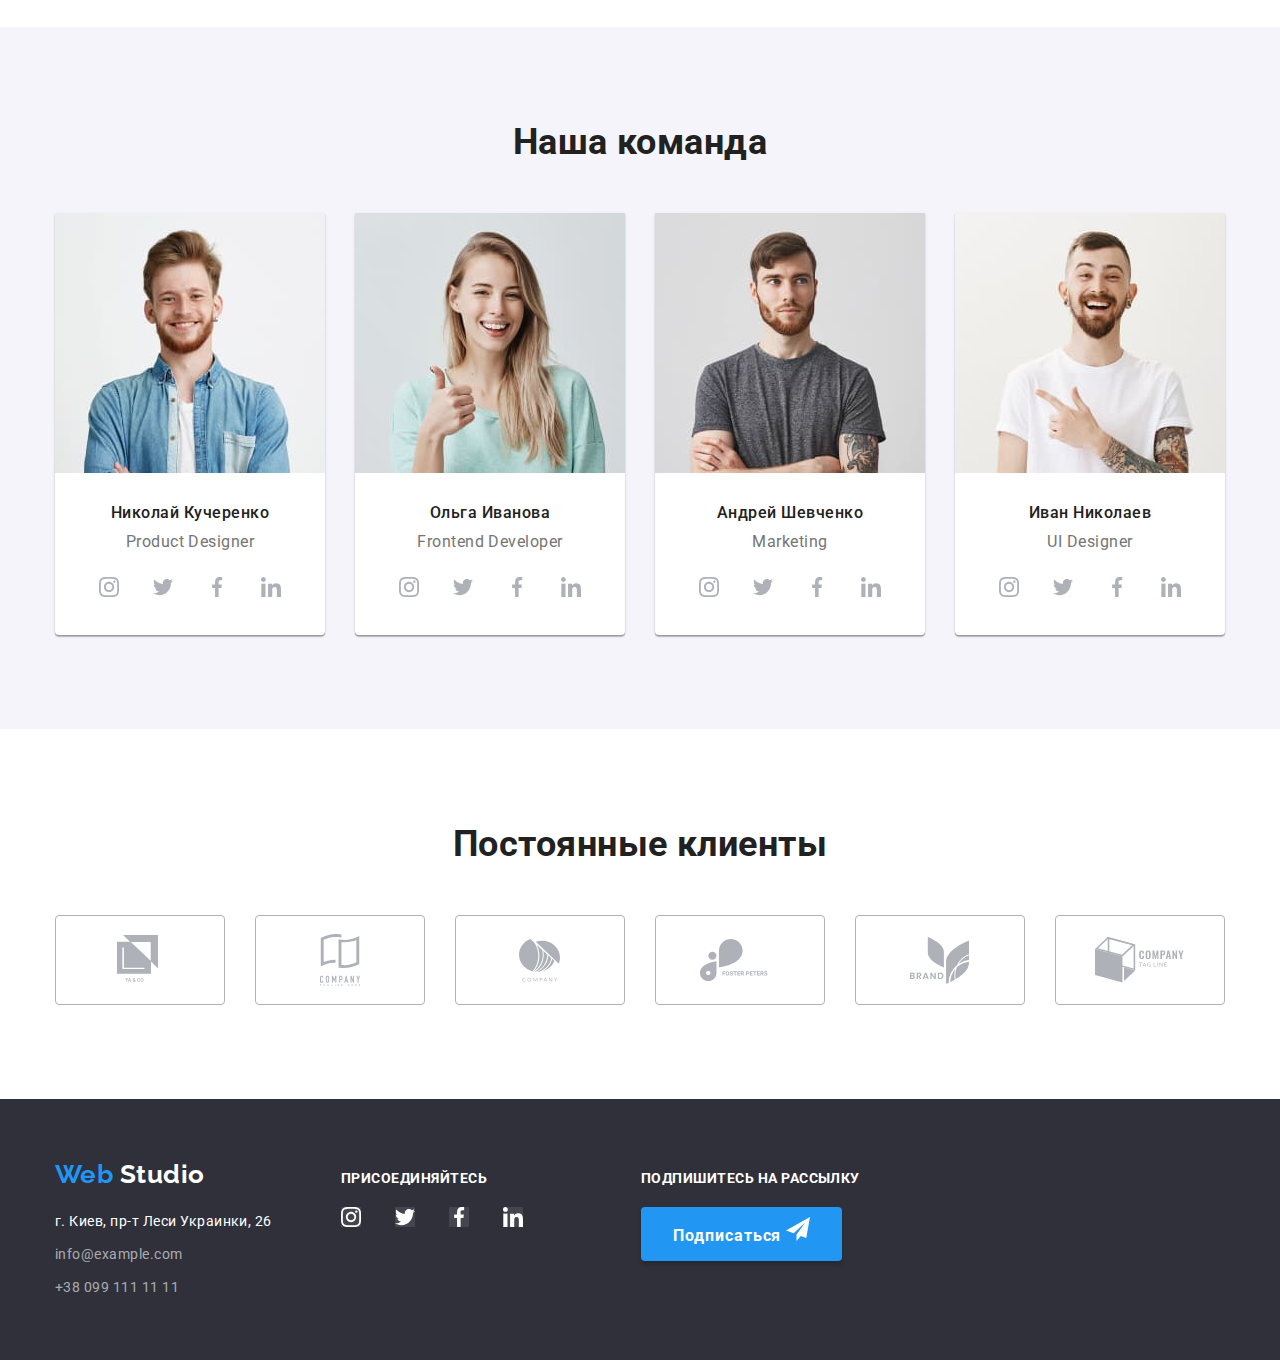
==== commit 8860e3fb: "ставит svg иконки в соц. сети" ====
--- a/index.html
+++ b/index.html
@@ -146,22 +146,30 @@
               <ul class="social-links-list list">
                 <li class="social-links-list-item">
                   <a href="" aria-label="иконка инстаграма">
-                    <img class="social-links" src="./images/sociallinks/instagram.svg" alt="" />
+                    <svg class="social-links-icon">
+                      <use href="./sprite.svg#instagram"></use>
+                    </svg>
                   </a>
                 </li>
                 <li class="social-links-list-item">
                   <a href="" aria-label="иконка твиттера">
-                    <img class="social-links" src="./images/sociallinks/twitter.svg" alt="" />
+                    <svg class="social-links-icon">
+                      <use href="./sprite.svg#twitter"></use>
+                    </svg>
                   </a>
                 </li>
                 <li class="social-links-list-item">
                   <a href="" aria-label="иконка фейсбука">
-                    <img class="social-links" src="./images/sociallinks/facebook.svg" alt="" />
+                    <svg class="social-links-icon">
+                      <use href="./sprite.svg#facebook"></use>
+                    </svg>
                   </a>
                 </li>
                 <li class="social-links-list-item">
                   <a href="" aria-label="иконка линкедина">
-                    <img class="social-links" src="./images/sociallinks/linkedin.svg" alt="" />
+                    <svg class="social-links-icon">
+                      <use href="./sprite.svg#linkedin"></use>
+                    </svg>
                   </a>
                 </li>
               </ul>
@@ -173,22 +181,30 @@
               <ul class="social-links-list list">
                 <li class="social-links-list-item">
                   <a href="" aria-label="иконка инстаграма">
-                    <img class="social-links" src="./images/sociallinks/instagram.svg" alt="" />
+                    <svg class="social-links-icon">
+                      <use href="./sprite.svg#instagram"></use>
+                    </svg>
                   </a>
                 </li>
                 <li class="social-links-list-item">
                   <a href="" aria-label="иконка твиттера">
-                    <img class="social-links" src="./images/sociallinks/twitter.svg" alt="" />
+                    <svg class="social-links-icon">
+                      <use href="./sprite.svg#twitter"></use>
+                    </svg>
                   </a>
                 </li>
                 <li class="social-links-list-item">
                   <a href="" aria-label="иконка фейсбука">
-                    <img class="social-links" src="./images/sociallinks/facebook.svg" alt="" />
+                    <svg class="social-links-icon">
+                      <use href="./sprite.svg#facebook"></use>
+                    </svg>
                   </a>
                 </li>
                 <li class="social-links-list-item">
                   <a href="" aria-label="иконка линкедина">
-                    <img class="social-links" src="./images/sociallinks/linkedin.svg" alt="" />
+                    <svg class="social-links-icon">
+                      <use href="./sprite.svg#linkedin"></use>
+                    </svg>
                   </a>
                 </li>
               </ul>
@@ -200,22 +216,30 @@
               <ul class="social-links-list list">
                 <li class="social-links-list-item">
                   <a href="" aria-label="иконка инстаграма">
-                    <img class="social-links" src="./images/sociallinks/instagram.svg" alt="" />
+                    <svg class="social-links-icon">
+                      <use href="./sprite.svg#instagram"></use>
+                    </svg>
                   </a>
                 </li>
                 <li class="social-links-list-item">
                   <a href="" aria-label="иконка твиттера">
-                    <img class="social-links" src="./images/sociallinks/twitter.svg" alt="" />
+                    <svg class="social-links-icon">
+                      <use href="./sprite.svg#twitter"></use>
+                    </svg>
                   </a>
                 </li>
                 <li class="social-links-list-item">
                   <a href="" aria-label="иконка фейсбука">
-                    <img class="social-links" src="./images/sociallinks/facebook.svg" alt="" />
+                    <svg class="social-links-icon">
+                      <use href="./sprite.svg#facebook"></use>
+                    </svg>
                   </a>
                 </li>
                 <li class="social-links-list-item">
                   <a href="" aria-label="иконка линкедина">
-                    <img class="social-links" src="./images/sociallinks/linkedin.svg" alt="" />
+                    <svg class="social-links-icon">
+                      <use href="./sprite.svg#linkedin"></use>
+                    </svg>
                   </a>
                 </li>
               </ul>
@@ -227,22 +251,30 @@
               <ul class="social-links-list list">
                 <li class="social-links-list-item">
                   <a href="" aria-label="иконка инстаграма">
-                    <img class="social-links" src="./images/sociallinks/instagram.svg" alt="" />
+                    <svg class="social-links-icon">
+                      <use href="./sprite.svg#instagram"></use>
+                    </svg>
                   </a>
                 </li>
                 <li class="social-links-list-item">
                   <a href="" aria-label="иконка твиттера">
-                    <img class="social-links" src="./images/sociallinks/twitter.svg" alt="" />
+                    <svg class="social-links-icon">
+                      <use href="./sprite.svg#twitter"></use>
+                    </svg>
                   </a>
                 </li>
                 <li class="social-links-list-item">
                   <a href="" aria-label="иконка фейсбука">
-                    <img class="social-links" src="./images/sociallinks/facebook.svg" alt="" />
+                    <svg class="social-links-icon">
+                      <use href="./sprite.svg#facebook"></use>
+                    </svg>
                   </a>
                 </li>
                 <li class="social-links-list-item">
                   <a href="" aria-label="иконка линкедина">
-                    <img class="social-links" src="./images/sociallinks/linkedin.svg" alt="" />
+                    <svg class="social-links-icon">
+                      <use href="./sprite.svg#linkedin"></use>
+                    </svg>
                   </a>
                 </li>
               </ul>
--- a/css/styles.css
+++ b/css/styles.css
@@ -14,6 +14,7 @@
   --secondary-bg-color: #f5f4fa;
   --button-bg-color: #f5f4fa;
   --footer-bg-color: #2f303a;
+  --primary-social-links-color: #afb1b8;
 }
 
 body {
@@ -348,17 +349,28 @@
 }
 
 .social-links-list-item {
+  display: flex;
+  justify-content: center;
+  align-items: center;
   width: 44px;
   height: 44px;
+  background-color: var(--primary-bg-color);
+  border-radius: 50%;
 }
 
 .social-links-list-item:not(:last-child) {
   margin-right: 10px;
 }
 
-.social-links:hover,
-.social-links:focus {
+.social-links-list-item:hover,
+.social-links-list-item:focus {
   background-color: var(--accent-color);
+  --color4: #fff;
+}
+
+.social-links-icon {
+  width: 20px;
+  height: 20px;
 }
 
 /* Clients section */
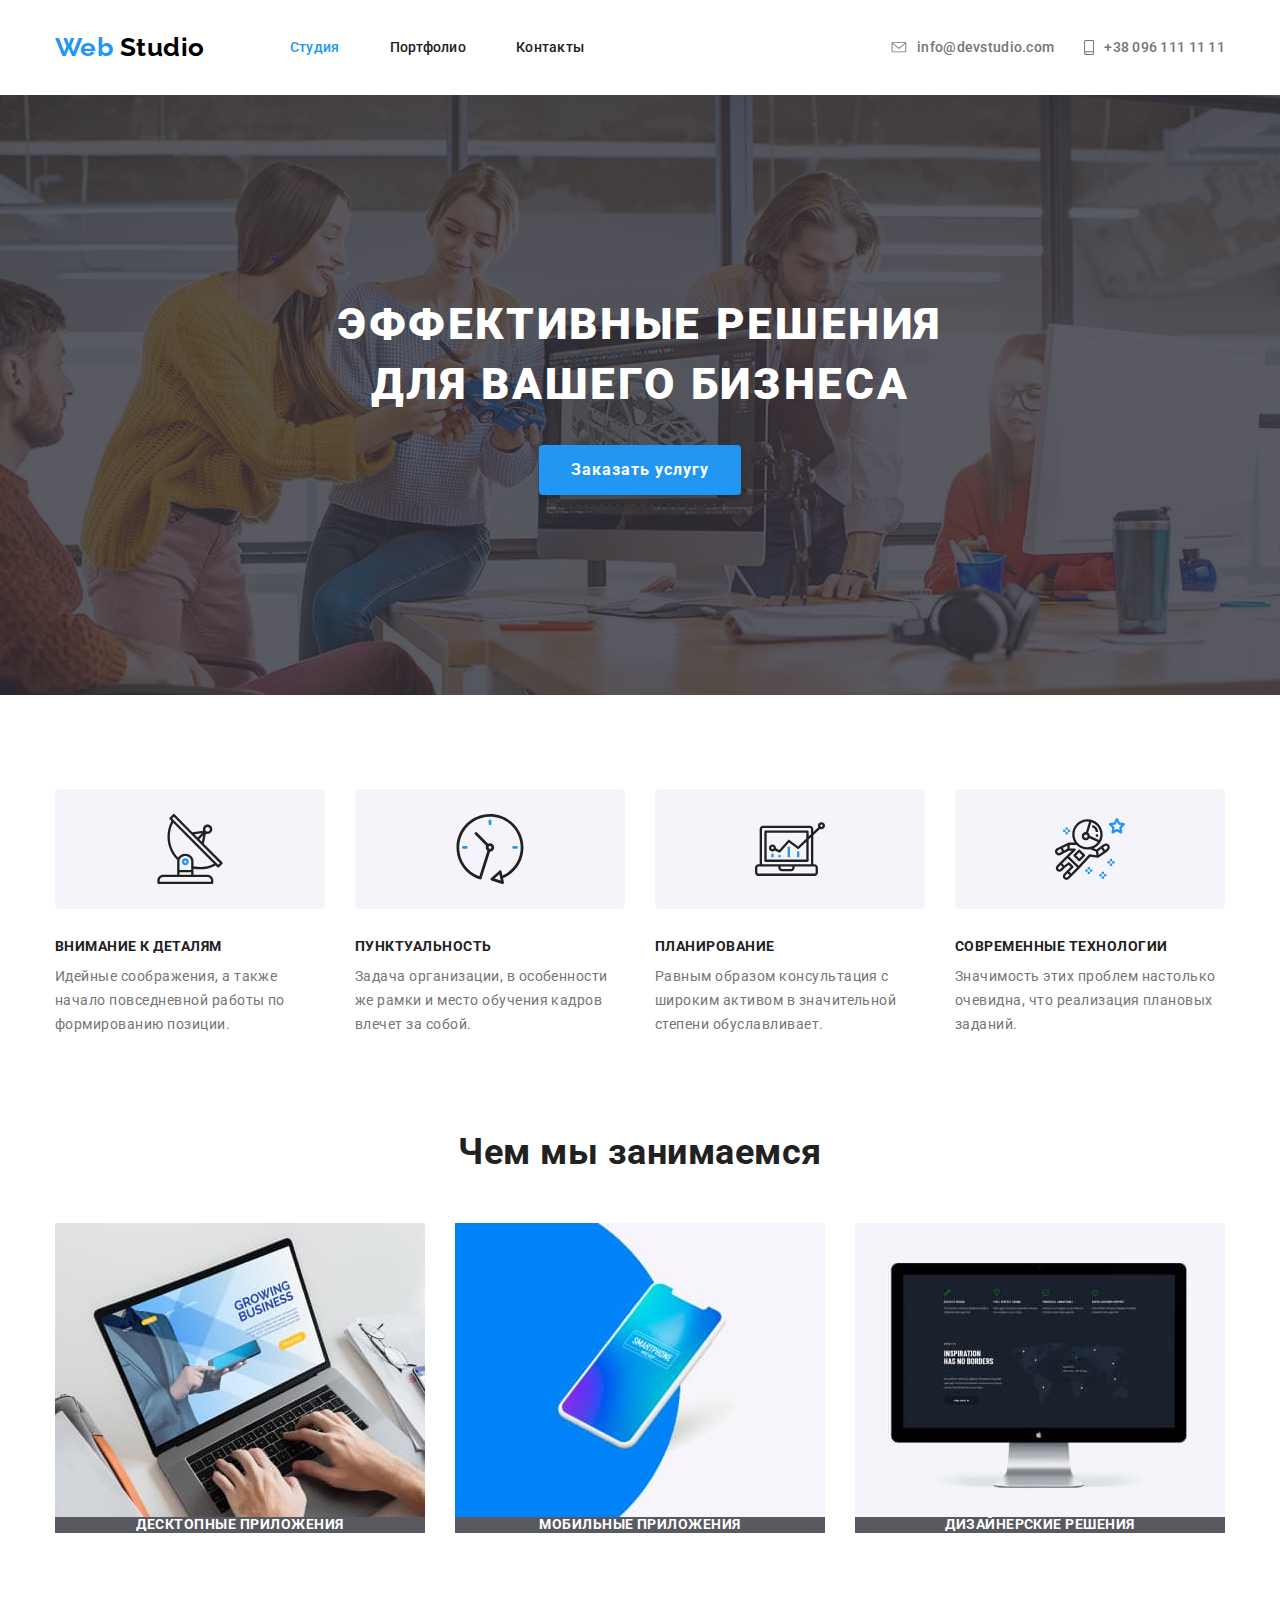
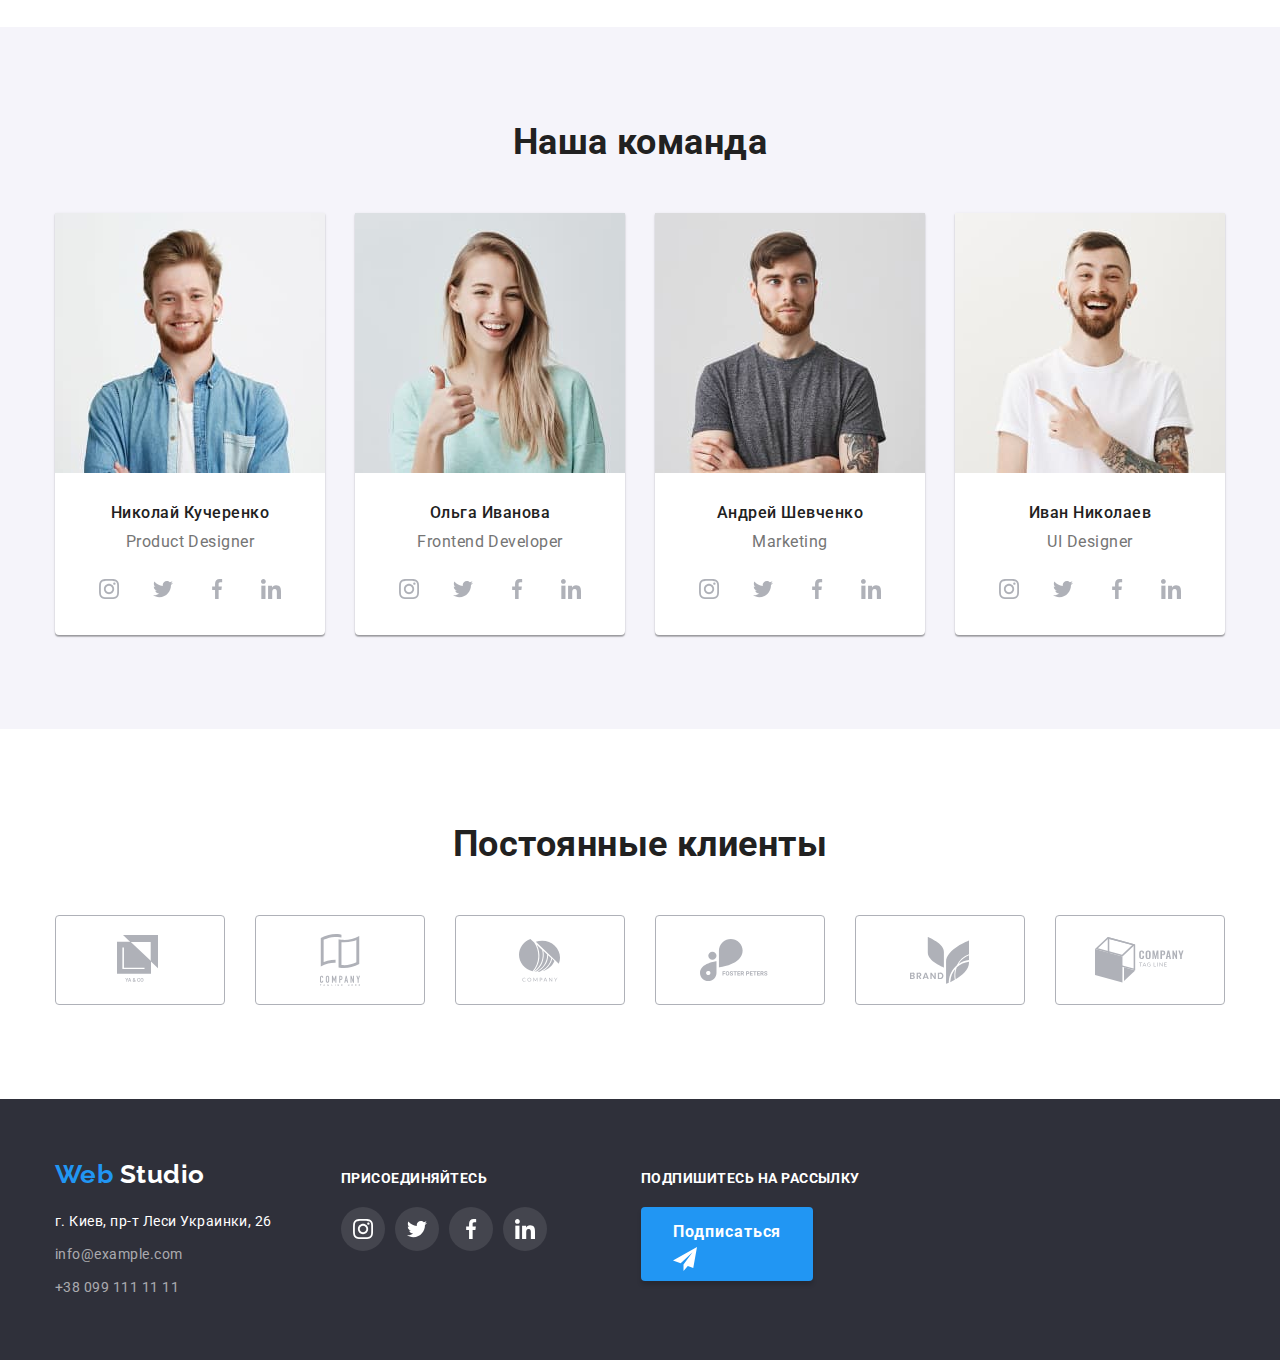
==== commit 2c596b5f: "ставит svg иконки соц. сетей в footer" ====
--- a/index.html
+++ b/index.html
@@ -145,28 +145,28 @@
               <p class="description" lang="en">Product Designer</p>
               <ul class="social-links-list list">
                 <li class="social-links-list-item">
-                  <a href="" aria-label="иконка инстаграма">
+                  <a class="social-links-link" href="" aria-label="иконка инстаграма">
                     <svg class="social-links-icon">
                       <use href="./sprite.svg#instagram"></use>
                     </svg>
                   </a>
                 </li>
                 <li class="social-links-list-item">
-                  <a href="" aria-label="иконка твиттера">
+                  <a class="social-links-link" href="" aria-label="иконка твиттера">
                     <svg class="social-links-icon">
                       <use href="./sprite.svg#twitter"></use>
                     </svg>
                   </a>
                 </li>
                 <li class="social-links-list-item">
-                  <a href="" aria-label="иконка фейсбука">
+                  <a class="social-links-link" href="" aria-label="иконка фейсбука">
                     <svg class="social-links-icon">
                       <use href="./sprite.svg#facebook"></use>
                     </svg>
                   </a>
                 </li>
                 <li class="social-links-list-item">
-                  <a href="" aria-label="иконка линкедина">
+                  <a class="social-links-link" href="" aria-label="иконка линкедина">
                     <svg class="social-links-icon">
                       <use href="./sprite.svg#linkedin"></use>
                     </svg>
@@ -180,28 +180,28 @@
               <p class="description" lang="en">Frontend Developer</p>
               <ul class="social-links-list list">
                 <li class="social-links-list-item">
-                  <a href="" aria-label="иконка инстаграма">
+                  <a class="social-links-link" href="" aria-label="иконка инстаграма">
                     <svg class="social-links-icon">
                       <use href="./sprite.svg#instagram"></use>
                     </svg>
                   </a>
                 </li>
                 <li class="social-links-list-item">
-                  <a href="" aria-label="иконка твиттера">
+                  <a class="social-links-link" href="" aria-label="иконка твиттера">
                     <svg class="social-links-icon">
                       <use href="./sprite.svg#twitter"></use>
                     </svg>
                   </a>
                 </li>
                 <li class="social-links-list-item">
-                  <a href="" aria-label="иконка фейсбука">
+                  <a class="social-links-link" href="" aria-label="иконка фейсбука">
                     <svg class="social-links-icon">
                       <use href="./sprite.svg#facebook"></use>
                     </svg>
                   </a>
                 </li>
                 <li class="social-links-list-item">
-                  <a href="" aria-label="иконка линкедина">
+                  <a class="social-links-link" href="" aria-label="иконка линкедина">
                     <svg class="social-links-icon">
                       <use href="./sprite.svg#linkedin"></use>
                     </svg>
@@ -215,28 +215,28 @@
               <p class="description" lang="en">Marketing</p>
               <ul class="social-links-list list">
                 <li class="social-links-list-item">
-                  <a href="" aria-label="иконка инстаграма">
+                  <a class="social-links-link" href="" aria-label="иконка инстаграма">
                     <svg class="social-links-icon">
                       <use href="./sprite.svg#instagram"></use>
                     </svg>
                   </a>
                 </li>
                 <li class="social-links-list-item">
-                  <a href="" aria-label="иконка твиттера">
+                  <a class="social-links-link" href="" aria-label="иконка твиттера">
                     <svg class="social-links-icon">
                       <use href="./sprite.svg#twitter"></use>
                     </svg>
                   </a>
                 </li>
                 <li class="social-links-list-item">
-                  <a href="" aria-label="иконка фейсбука">
+                  <a class="social-links-link" href="" aria-label="иконка фейсбука">
                     <svg class="social-links-icon">
                       <use href="./sprite.svg#facebook"></use>
                     </svg>
                   </a>
                 </li>
                 <li class="social-links-list-item">
-                  <a href="" aria-label="иконка линкедина">
+                  <a class="social-links-link" href="" aria-label="иконка линкедина">
                     <svg class="social-links-icon">
                       <use href="./sprite.svg#linkedin"></use>
                     </svg>
@@ -250,28 +250,28 @@
               <p class="description" lang="en">UI Designer</p>
               <ul class="social-links-list list">
                 <li class="social-links-list-item">
-                  <a href="" aria-label="иконка инстаграма">
+                  <a class="social-links-link" href="" aria-label="иконка инстаграма">
                     <svg class="social-links-icon">
                       <use href="./sprite.svg#instagram"></use>
                     </svg>
                   </a>
                 </li>
                 <li class="social-links-list-item">
-                  <a href="" aria-label="иконка твиттера">
+                  <a class="social-links-link" href="" aria-label="иконка твиттера">
                     <svg class="social-links-icon">
                       <use href="./sprite.svg#twitter"></use>
                     </svg>
                   </a>
                 </li>
                 <li class="social-links-list-item">
-                  <a href="" aria-label="иконка фейсбука">
+                  <a class="social-links-link" href="" aria-label="иконка фейсбука">
                     <svg class="social-links-icon">
                       <use href="./sprite.svg#facebook"></use>
                     </svg>
                   </a>
                 </li>
                 <li class="social-links-list-item">
-                  <a href="" aria-label="иконка линкедина">
+                  <a class="social-links-link" href="" aria-label="иконка линкедина">
                     <svg class="social-links-icon">
                       <use href="./sprite.svg#linkedin"></use>
                     </svg>
@@ -333,23 +333,31 @@
           <b class="text">Присоединяйтесь</b>
           <ul class="join-up-list list">
             <li class="item">
-              <a href="" aria-label="иконка инстаграма">
-                <img class="social-links" src="./images/footer-sociallinks/instagram.svg" alt="" />
-              </a>
-            </li>
-            <li class="item">
-              <a href="" aria-label="иконка твиттера">
-                <img class="social-links" src="./images/footer-sociallinks/twitter.svg" alt="" />
-              </a>
-            </li>
-            <li class="item">
-              <a href="" aria-label="иконка фейсбука">
-                <img class="social-links" src="./images/footer-sociallinks/facebook.svg" alt="" />
-              </a>
-            </li>
-            <li class="item">
-              <a href="" aria-label="иконка линкедина">
-                <img class="social-links" src="./images/footer-sociallinks/linkedin.svg" alt="" />
+              <a class="social-links-link" href="" aria-label="иконка инстаграма">
+                <svg class="social-links-icon">
+                  <use href="./sprite.svg#instagram"></use>
+                </svg>
+              </a>
+            </li>
+            <li class="item">
+              <a class="social-links-link" href="" aria-label="иконка твиттера">
+                <svg class="social-links-icon">
+                  <use href="./sprite.svg#twitter"></use>
+                </svg>
+              </a>
+            </li>
+            <li class="item">
+              <a class="social-links-link" href="" aria-label="иконка фейсбука">
+                <svg class="social-links-icon">
+                  <use href="./sprite.svg#facebook"></use>
+                </svg>
+              </a>
+            </li>
+            <li class="item">
+              <a class="social-links-link" href="" aria-label="иконка линкедина">
+                <svg class="social-links-icon">
+                  <use href="./sprite.svg#linkedin"></use>
+                </svg>
               </a>
             </li>
           </ul>
--- a/css/styles.css
+++ b/css/styles.css
@@ -348,7 +348,17 @@
   align-items: center;
 }
 
-.social-links-list-item {
+/* .social-links-list-item {
+  display: flex;
+  
+  
+} */
+
+.social-links-list-item:not(:last-child) {
+  margin-right: 10px;
+}
+
+.social-links-link {
   display: flex;
   justify-content: center;
   align-items: center;
@@ -358,12 +368,8 @@
   border-radius: 50%;
 }
 
-.social-links-list-item:not(:last-child) {
-  margin-right: 10px;
-}
-
-.social-links-list-item:hover,
-.social-links-list-item:focus {
+.social-links-link:hover,
+.social-links-link:focus {
   background-color: var(--accent-color);
   --color4: #fff;
 }
@@ -443,13 +449,19 @@
   align-items: center;
 }
 
-.join-up-list .item {
-  width: 44px;
-  height: 44px;
-}
-
 .join-up-list .item:not(:last-child) {
   margin-right: 10px;
+}
+
+.footer .social-links-link {
+  background-color: rgba(255, 255, 255, 0.1);
+  border-radius: 50%;
+  --color4: var(--white-color);
+}
+
+.footer .social-links-link:hover,
+.footer .social-links-link:focus {
+  background-color: var(--accent-color);
 }
 
 .join-up .text,
@@ -474,19 +486,6 @@
 
 .footer .address-nav {
   color: rgba(255, 255, 255, 0.6);
-}
-
-.footer .social-links {
-  background-color: rgba(255, 255, 255, 0.1);
-}
-
-.social-links:hover,
-.social-links:focus {
-  background-color: var(--accent-color);
-}
-
-.footer img {
-  display: inline-block;
 }
 
 /* PORTFOLIO */
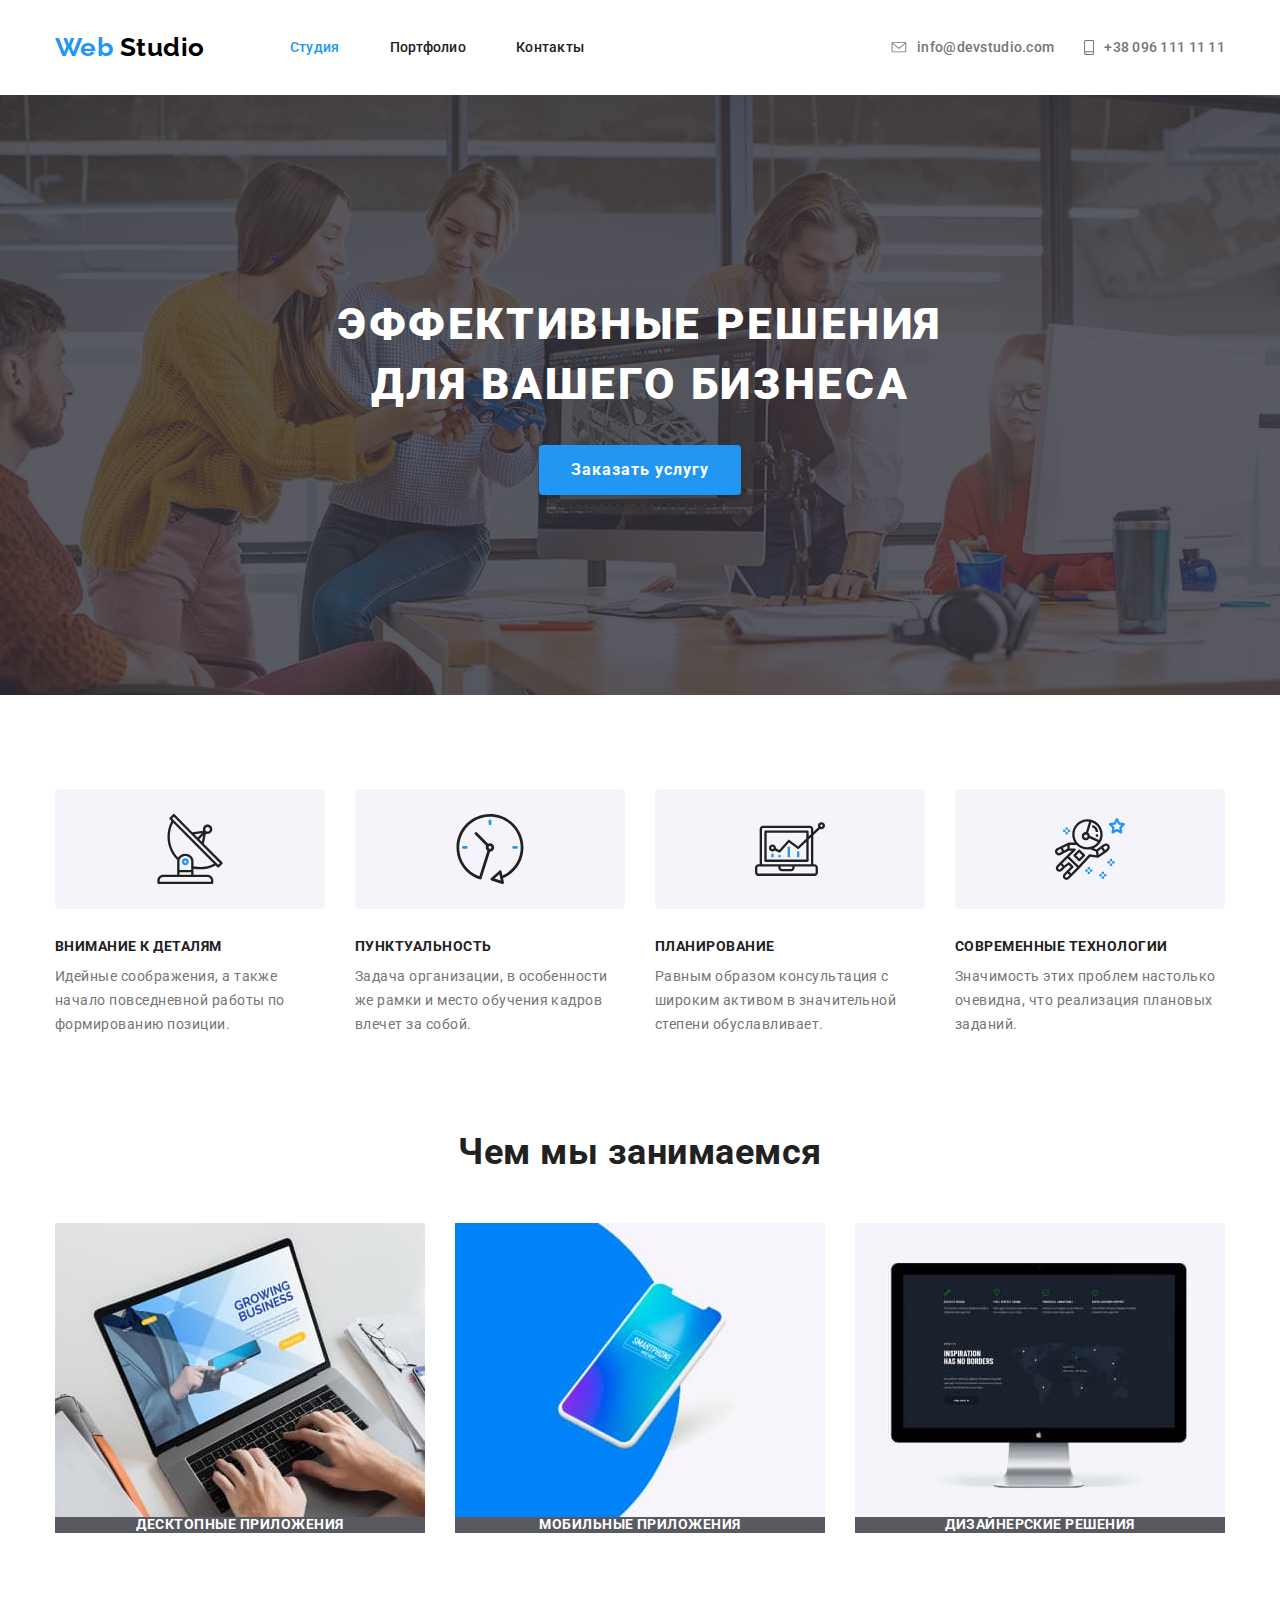
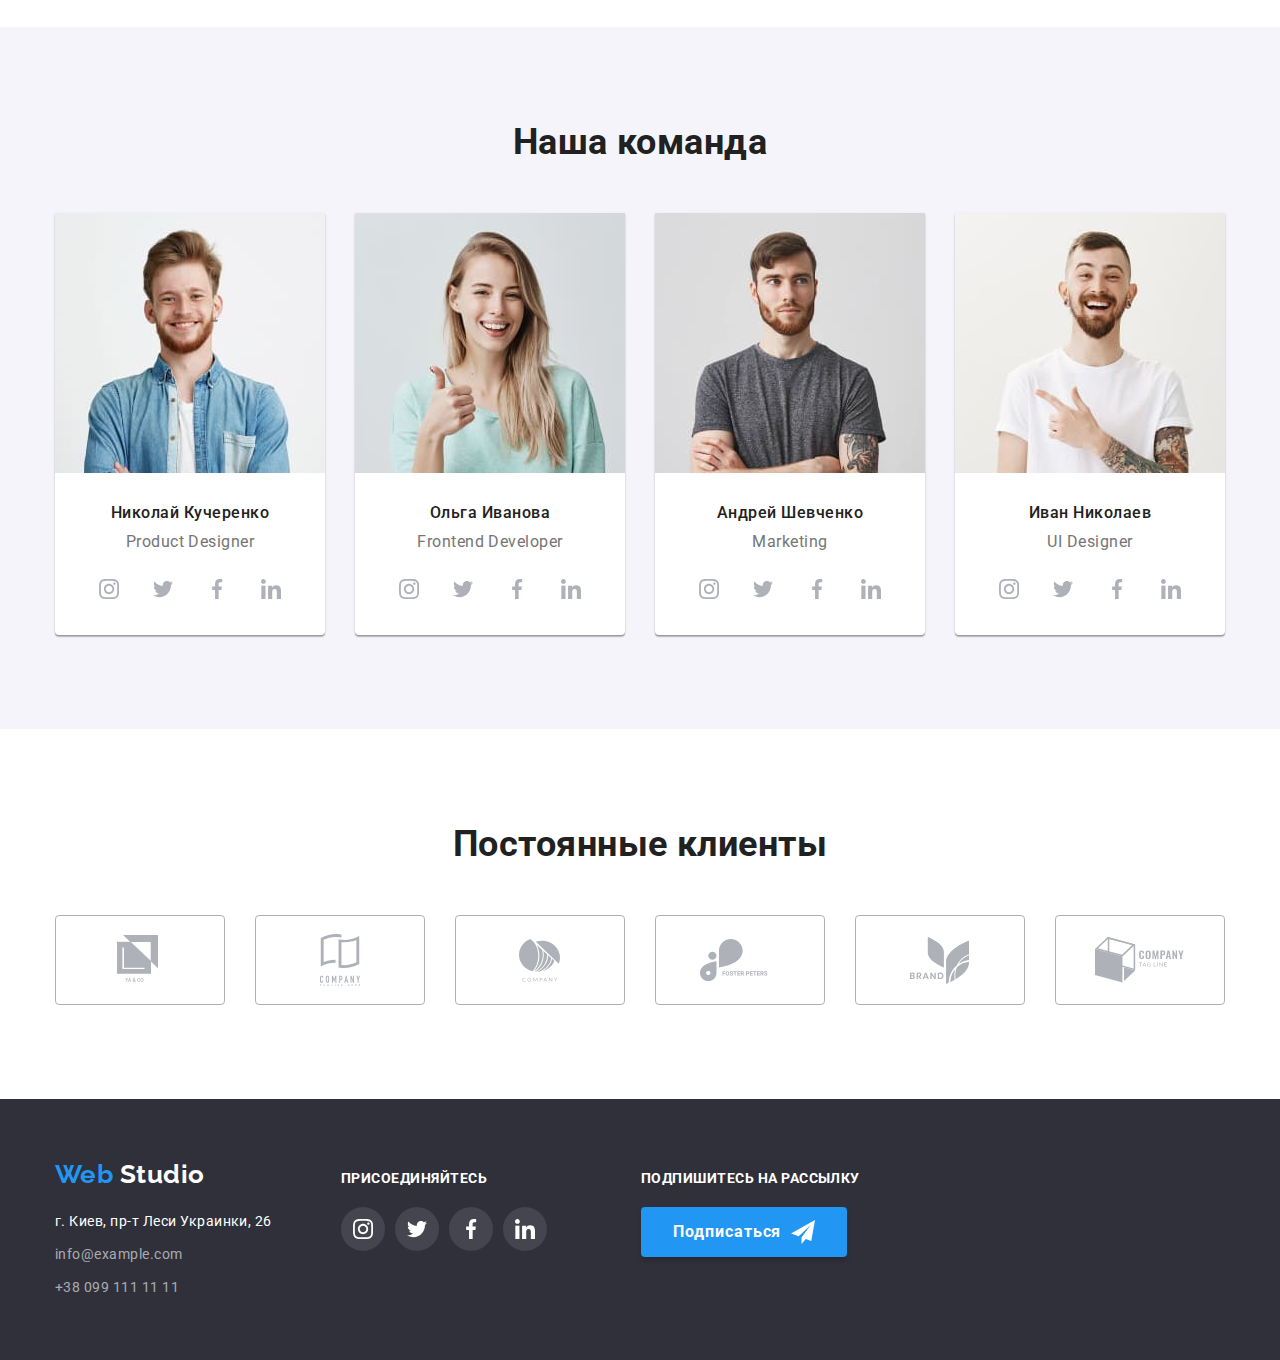
==== commit 63547aac: "ставит svg иконку в кнопку Подписаться" ====
--- a/index.html
+++ b/index.html
@@ -366,7 +366,9 @@
           <b class="text">Подпишитесь на рассылку</b>
           <button class="button">
             Подписаться
-            <img src="./images/footer-sociallinks/send.svg" alt="" />
+            <svg class="send-icon" width="24" height="24">
+              <use href="./sprite.svg#send-icon"></use>
+            </svg>
           </button>
         </div>
       </div>
--- a/css/styles.css
+++ b/css/styles.css
@@ -488,6 +488,15 @@
   color: rgba(255, 255, 255, 0.6);
 }
 
+.footer .button {
+  display: flex;
+  align-items: center;
+}
+
+.send-icon {
+  margin-left: 10px;
+}
+
 /* PORTFOLIO */
 
 .portfolio {
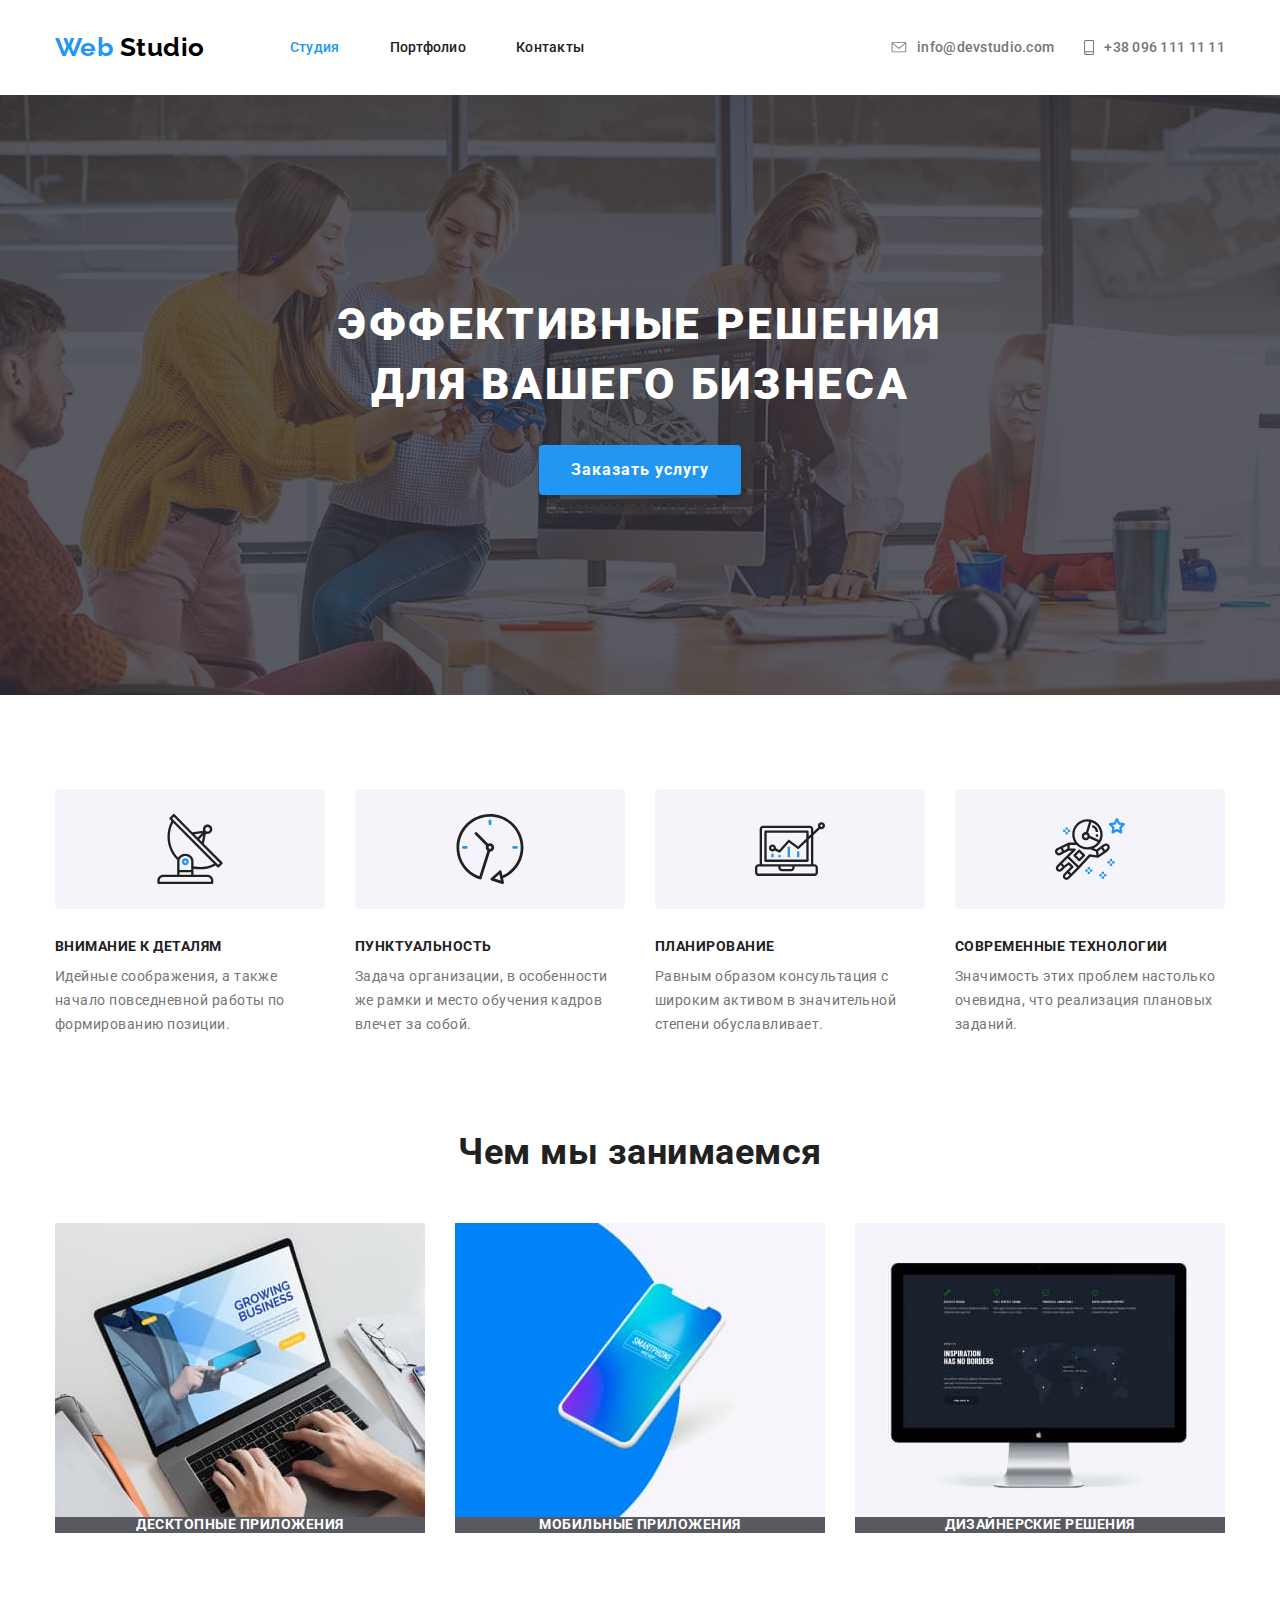
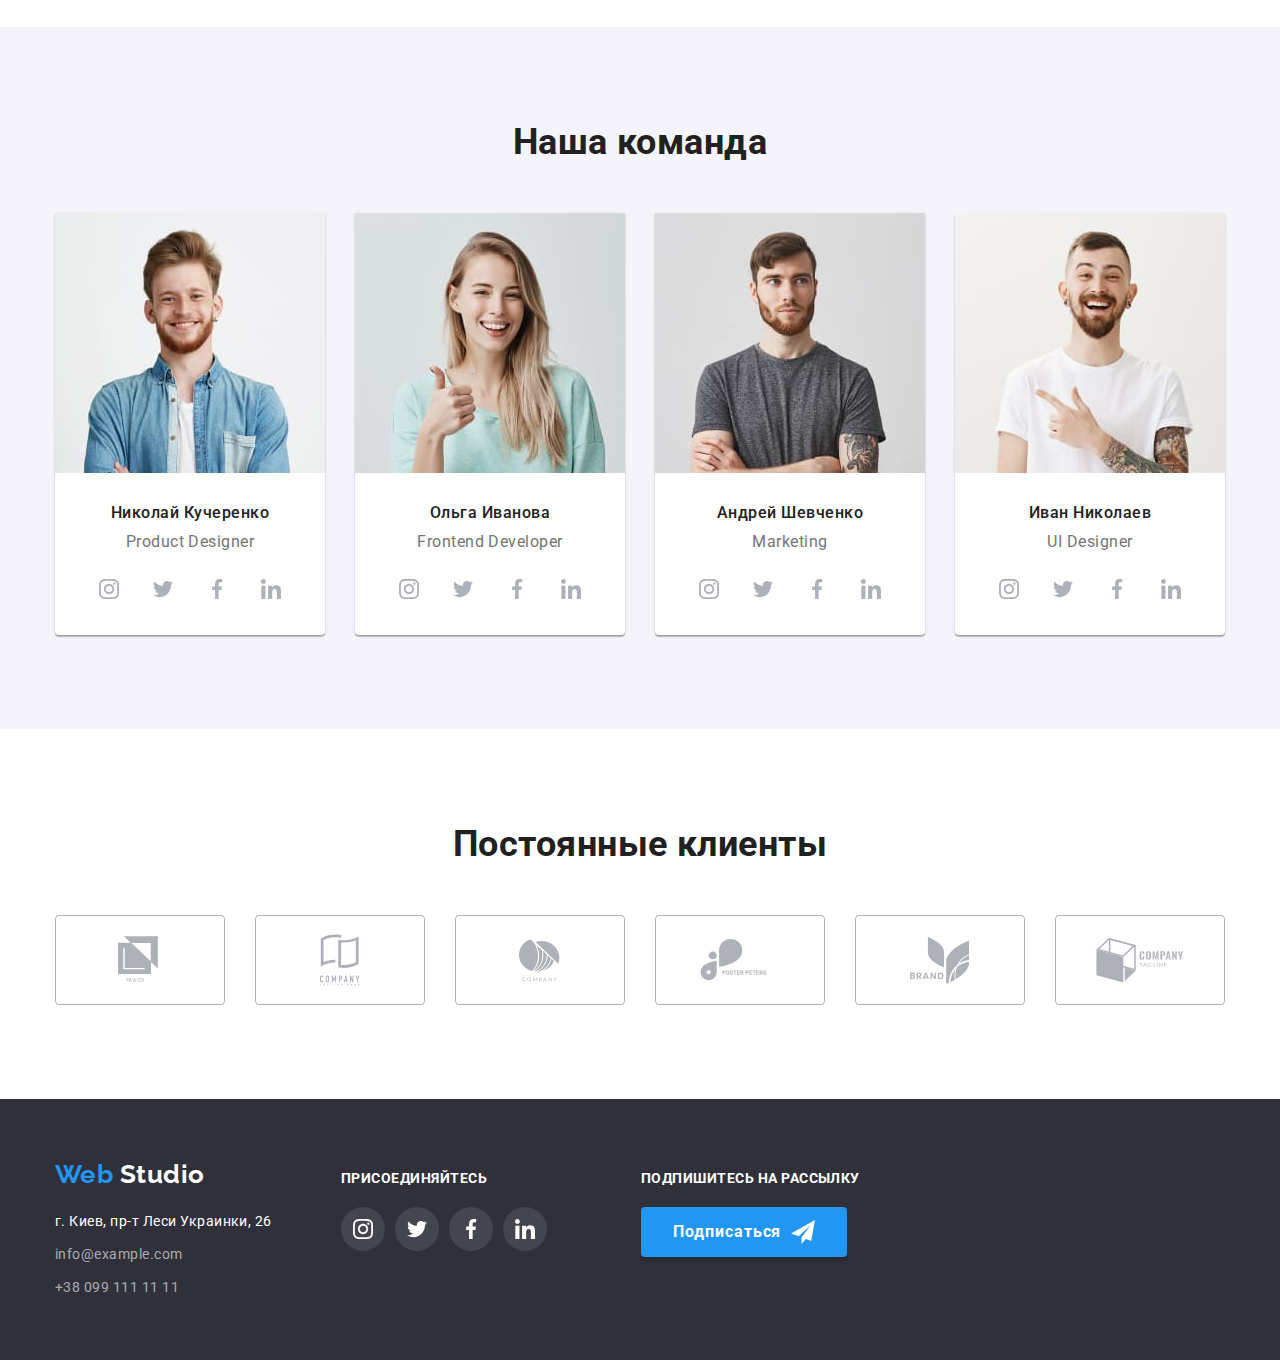
==== commit 1792ecac: "ставит в svg логотипы компаний" ====
--- a/index.html
+++ b/index.html
@@ -289,22 +289,46 @@
           <h2 class="title">Постоянные клиенты</h2>
           <ul class="clients-list list">
             <li class="item">
-              <a href=""><img src="./images/clients/logo-1.svg" alt="логотип клиента" /></a>
-            </li>
-            <li class="item">
-              <a href=""><img src="./images/clients/logo-2.svg" alt="логотип клиента" /></a>
-            </li>
-            <li class="item">
-              <a href=""><img src="./images/clients/logo-3.svg" alt="логотип клиента" /></a>
-            </li>
-            <li class="item">
-              <a href=""><img src="./images/clients/logo-4.svg" alt="логотип клиента" /></a>
-            </li>
-            <li class="item">
-              <a href=""><img src="./images/clients/logo-5.svg" alt="логотип клиента" /></a>
-            </li>
-            <li class="item">
-              <a href=""><img src="./images/clients/logo-6.svg" alt="логотип клиента" /></a>
+              <a class="link" href="" aria-label="логотип клиента">
+                <svg width="44" height="49">
+                  <use href="./sprite.svg#logo1"></use>
+                </svg>
+              </a>
+            </li>
+            <li class="item">
+              <a class="link" href="" aria-label="логотип клиента">
+                <svg width="40" height="52">
+                  <use href="./sprite.svg#logo2"></use>
+                </svg>
+              </a>
+            </li>
+            <li class="item">
+              <a class="link" href="" aria-label="логотип клиента">
+                <svg width="41" height="43">
+                  <use href="./sprite.svg#logo3"></use>
+                </svg>
+              </a>
+            </li>
+            <li class="item">
+              <a class="link" href="" aria-label="логотип клиента">
+                <svg width="80" height="42">
+                  <use href="./sprite.svg#logo4"></use>
+                </svg>
+              </a>
+            </li>
+            <li class="item">
+              <a class="link" href="" aria-label="логотип клиента">
+                <svg width="59" height="47">
+                  <use href="./sprite.svg#logo5"></use>
+                </svg>
+              </a>
+            </li>
+            <li class="item">
+              <a class="link" href="" aria-label="логотип клиента">
+                <svg width="88" height="45">
+                  <use href="./sprite.svg#logo6"></use>
+                </svg>
+              </a>
             </li>
           </ul>
         </div>
--- a/css/styles.css
+++ b/css/styles.css
@@ -395,17 +395,27 @@
 }
 
 .clients-list .item {
-  display: flex;
-  justify-content: center;
-  align-items: center;
   width: calc((100% - 5 * 30px) / 6);
-  height: 90px;
-  border: 1px solid #afb1b8;
-  border-radius: 4px;
 }
 
 .clients-list .item:not(:last-child) {
   margin-right: 30px;
+}
+
+.clients .link {
+  display: flex;
+  justify-content: center;
+  align-items: center;
+  width: 100%;
+  height: 90px;
+  border: 1px solid var(--primary-social-links-color);
+  border-radius: 4px;
+}
+
+.clients .link:hover,
+.clients .link:focus {
+  border-color: var(--accent-color);
+  --color4: var(--accent-color);
 }
 
 /* FOOTER */
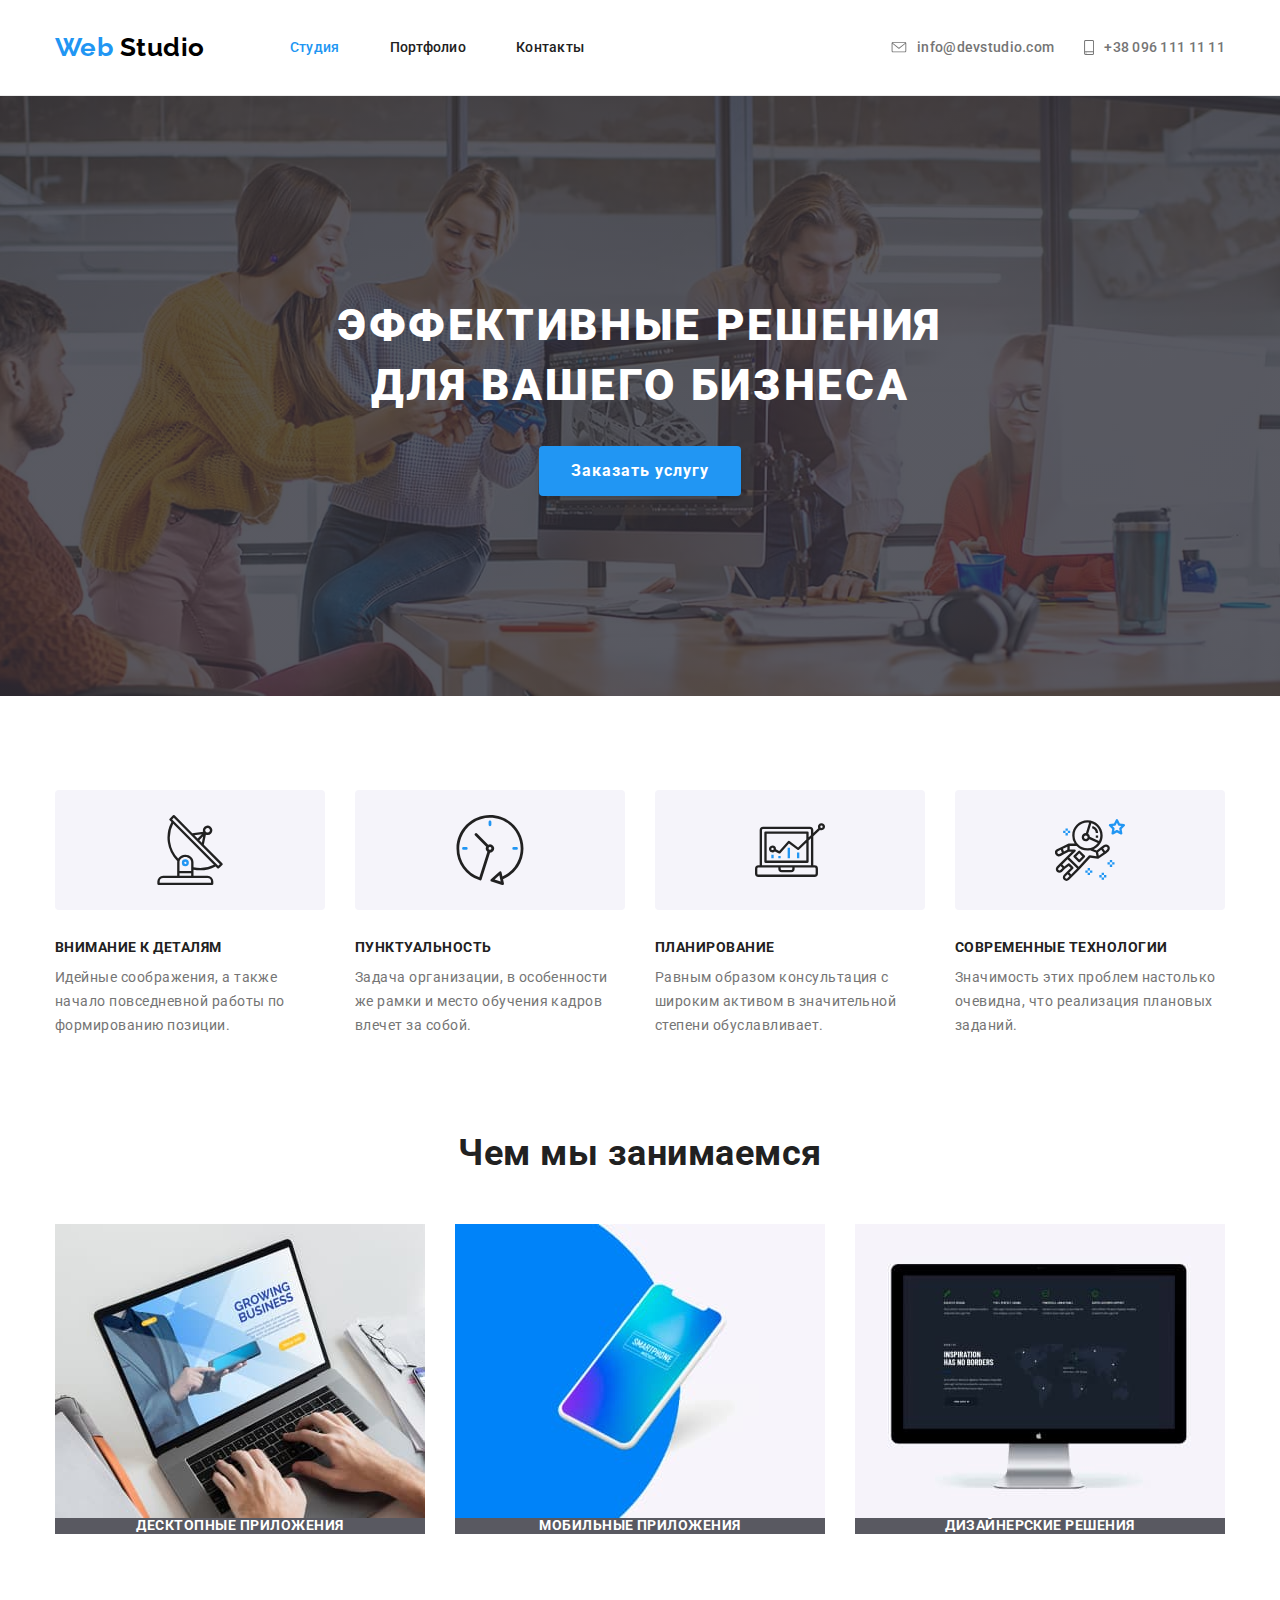
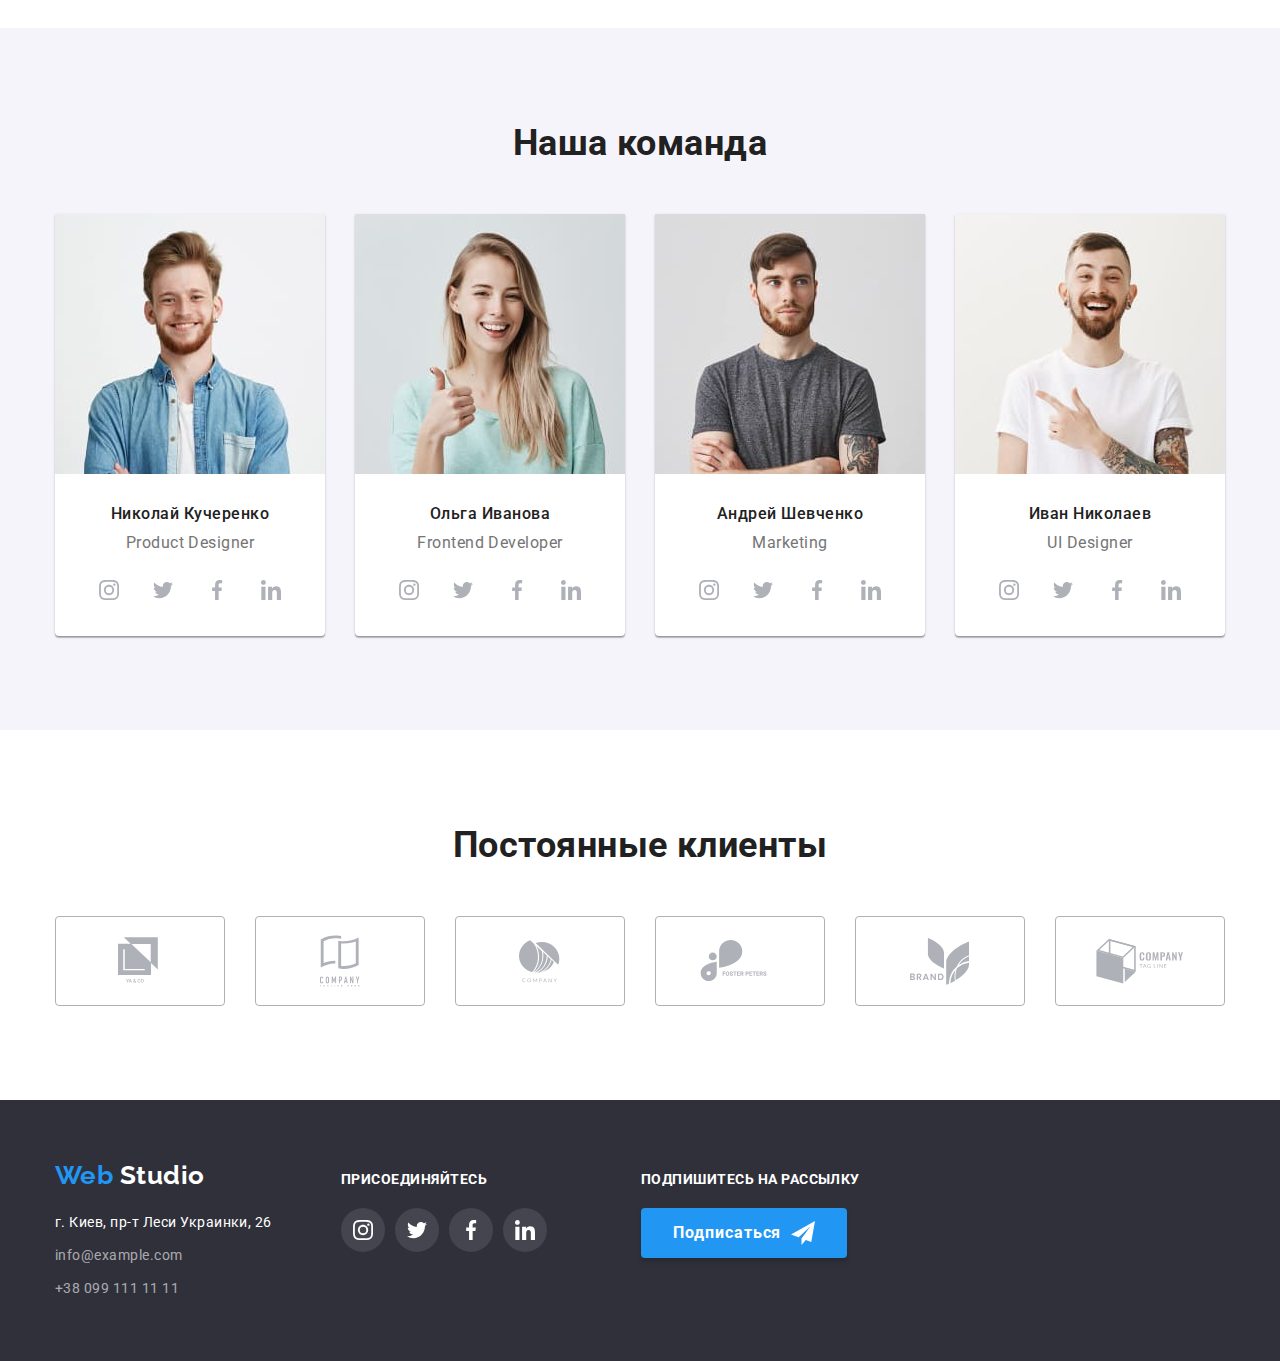
==== commit c68bf950: "оптимизирует файл sprite.svg и перемещает его в папку images" ====
--- a/index.html
+++ b/index.html
@@ -33,7 +33,7 @@
             <li class="item">
               <a class="link" href="mailto:info@devstudio.com">
                 <svg class="address-nav-icon" width="16" height="11">
-                  <use href="./sprite.svg#envelope"></use>
+                  <use href="./images/sprite.svg#envelope"></use>
                 </svg>
                 info@devstudio.com
               </a>
@@ -41,7 +41,7 @@
             <li class="item">
               <a class="link" href="tel:+380961111111">
                 <svg class="address-nav-icon" width="10" height="15">
-                  <use href="./sprite.svg#smartphone"></use>
+                  <use href="./images/sprite.svg#smartphone"></use>
                 </svg>
                 +38 096 111 11 11
               </a>
@@ -65,7 +65,7 @@
             <li class="item">
               <div class="about-us-img">
                 <svg class="about-us-svg">
-                  <use href="./sprite.svg#antenna"></use>
+                  <use href="./images/sprite.svg#antenna"></use>
                 </svg>
               </div>
               <h3 class="subtitle">Внимание к деталям</h3>
@@ -76,7 +76,7 @@
             <li class="item">
               <div class="about-us-img">
                 <svg class="about-us-svg">
-                  <use href="./sprite.svg#clock"></use>
+                  <use href="./images/sprite.svg#clock"></use>
                 </svg>
               </div>
               <h3 class="subtitle">Пунктуальность</h3>
@@ -87,7 +87,7 @@
             <li class="item">
               <div class="about-us-img">
                 <svg class="about-us-svg">
-                  <use href="./sprite.svg#diagram"></use>
+                  <use href="./images/sprite.svg#diagram"></use>
                 </svg>
               </div>
               <h3 class="subtitle">Планирование</h3>
@@ -98,7 +98,7 @@
             <li class="item">
               <div class="about-us-img">
                 <svg class="about-us-svg">
-                  <use href="./sprite.svg#astronaut"></use>
+                  <use href="./images/sprite.svg#astronaut"></use>
                 </svg>
               </div>
               <h3 class="subtitle">Современные технологии</h3>
@@ -147,28 +147,28 @@
                 <li class="social-links-list-item">
                   <a class="social-links-link" href="" aria-label="иконка инстаграма">
                     <svg class="social-links-icon">
-                      <use href="./sprite.svg#instagram"></use>
+                      <use href="./images/sprite.svg#instagram"></use>
                     </svg>
                   </a>
                 </li>
                 <li class="social-links-list-item">
                   <a class="social-links-link" href="" aria-label="иконка твиттера">
                     <svg class="social-links-icon">
-                      <use href="./sprite.svg#twitter"></use>
+                      <use href="./images/sprite.svg#twitter"></use>
                     </svg>
                   </a>
                 </li>
                 <li class="social-links-list-item">
                   <a class="social-links-link" href="" aria-label="иконка фейсбука">
                     <svg class="social-links-icon">
-                      <use href="./sprite.svg#facebook"></use>
+                      <use href="./images/sprite.svg#facebook"></use>
                     </svg>
                   </a>
                 </li>
                 <li class="social-links-list-item">
                   <a class="social-links-link" href="" aria-label="иконка линкедина">
                     <svg class="social-links-icon">
-                      <use href="./sprite.svg#linkedin"></use>
+                      <use href="./images/sprite.svg#linkedin"></use>
                     </svg>
                   </a>
                 </li>
@@ -182,28 +182,28 @@
                 <li class="social-links-list-item">
                   <a class="social-links-link" href="" aria-label="иконка инстаграма">
                     <svg class="social-links-icon">
-                      <use href="./sprite.svg#instagram"></use>
+                      <use href="./images/sprite.svg#instagram"></use>
                     </svg>
                   </a>
                 </li>
                 <li class="social-links-list-item">
                   <a class="social-links-link" href="" aria-label="иконка твиттера">
                     <svg class="social-links-icon">
-                      <use href="./sprite.svg#twitter"></use>
+                      <use href="./images/sprite.svg#twitter"></use>
                     </svg>
                   </a>
                 </li>
                 <li class="social-links-list-item">
                   <a class="social-links-link" href="" aria-label="иконка фейсбука">
                     <svg class="social-links-icon">
-                      <use href="./sprite.svg#facebook"></use>
+                      <use href="./images/sprite.svg#facebook"></use>
                     </svg>
                   </a>
                 </li>
                 <li class="social-links-list-item">
                   <a class="social-links-link" href="" aria-label="иконка линкедина">
                     <svg class="social-links-icon">
-                      <use href="./sprite.svg#linkedin"></use>
+                      <use href="./images/sprite.svg#linkedin"></use>
                     </svg>
                   </a>
                 </li>
@@ -217,28 +217,28 @@
                 <li class="social-links-list-item">
                   <a class="social-links-link" href="" aria-label="иконка инстаграма">
                     <svg class="social-links-icon">
-                      <use href="./sprite.svg#instagram"></use>
+                      <use href="./images/sprite.svg#instagram"></use>
                     </svg>
                   </a>
                 </li>
                 <li class="social-links-list-item">
                   <a class="social-links-link" href="" aria-label="иконка твиттера">
                     <svg class="social-links-icon">
-                      <use href="./sprite.svg#twitter"></use>
+                      <use href="./images/sprite.svg#twitter"></use>
                     </svg>
                   </a>
                 </li>
                 <li class="social-links-list-item">
                   <a class="social-links-link" href="" aria-label="иконка фейсбука">
                     <svg class="social-links-icon">
-                      <use href="./sprite.svg#facebook"></use>
+                      <use href="./images/sprite.svg#facebook"></use>
                     </svg>
                   </a>
                 </li>
                 <li class="social-links-list-item">
                   <a class="social-links-link" href="" aria-label="иконка линкедина">
                     <svg class="social-links-icon">
-                      <use href="./sprite.svg#linkedin"></use>
+                      <use href="./images/sprite.svg#linkedin"></use>
                     </svg>
                   </a>
                 </li>
@@ -252,28 +252,28 @@
                 <li class="social-links-list-item">
                   <a class="social-links-link" href="" aria-label="иконка инстаграма">
                     <svg class="social-links-icon">
-                      <use href="./sprite.svg#instagram"></use>
+                      <use href="./images/sprite.svg#instagram"></use>
                     </svg>
                   </a>
                 </li>
                 <li class="social-links-list-item">
                   <a class="social-links-link" href="" aria-label="иконка твиттера">
                     <svg class="social-links-icon">
-                      <use href="./sprite.svg#twitter"></use>
+                      <use href="./images/sprite.svg#twitter"></use>
                     </svg>
                   </a>
                 </li>
                 <li class="social-links-list-item">
                   <a class="social-links-link" href="" aria-label="иконка фейсбука">
                     <svg class="social-links-icon">
-                      <use href="./sprite.svg#facebook"></use>
+                      <use href="./images/sprite.svg#facebook"></use>
                     </svg>
                   </a>
                 </li>
                 <li class="social-links-list-item">
                   <a class="social-links-link" href="" aria-label="иконка линкедина">
                     <svg class="social-links-icon">
-                      <use href="./sprite.svg#linkedin"></use>
+                      <use href="./images/sprite.svg#linkedin"></use>
                     </svg>
                   </a>
                 </li>
@@ -291,42 +291,42 @@
             <li class="item">
               <a class="link" href="" aria-label="логотип клиента">
                 <svg width="44" height="49">
-                  <use href="./sprite.svg#logo1"></use>
+                  <use href="./images/sprite.svg#logo1"></use>
                 </svg>
               </a>
             </li>
             <li class="item">
               <a class="link" href="" aria-label="логотип клиента">
                 <svg width="40" height="52">
-                  <use href="./sprite.svg#logo2"></use>
+                  <use href="./images/sprite.svg#logo2"></use>
                 </svg>
               </a>
             </li>
             <li class="item">
               <a class="link" href="" aria-label="логотип клиента">
                 <svg width="41" height="43">
-                  <use href="./sprite.svg#logo3"></use>
+                  <use href="./images/sprite.svg#logo3"></use>
                 </svg>
               </a>
             </li>
             <li class="item">
               <a class="link" href="" aria-label="логотип клиента">
                 <svg width="80" height="42">
-                  <use href="./sprite.svg#logo4"></use>
+                  <use href="./images/sprite.svg#logo4"></use>
                 </svg>
               </a>
             </li>
             <li class="item">
               <a class="link" href="" aria-label="логотип клиента">
                 <svg width="59" height="47">
-                  <use href="./sprite.svg#logo5"></use>
+                  <use href="./images/sprite.svg#logo5"></use>
                 </svg>
               </a>
             </li>
             <li class="item">
               <a class="link" href="" aria-label="логотип клиента">
                 <svg width="88" height="45">
-                  <use href="./sprite.svg#logo6"></use>
+                  <use href="./images/sprite.svg#logo6"></use>
                 </svg>
               </a>
             </li>
@@ -359,28 +359,28 @@
             <li class="item">
               <a class="social-links-link" href="" aria-label="иконка инстаграма">
                 <svg class="social-links-icon">
-                  <use href="./sprite.svg#instagram"></use>
+                  <use href="./images/sprite.svg#instagram"></use>
                 </svg>
               </a>
             </li>
             <li class="item">
               <a class="social-links-link" href="" aria-label="иконка твиттера">
                 <svg class="social-links-icon">
-                  <use href="./sprite.svg#twitter"></use>
+                  <use href="./images/sprite.svg#twitter"></use>
                 </svg>
               </a>
             </li>
             <li class="item">
               <a class="social-links-link" href="" aria-label="иконка фейсбука">
                 <svg class="social-links-icon">
-                  <use href="./sprite.svg#facebook"></use>
+                  <use href="./images/sprite.svg#facebook"></use>
                 </svg>
               </a>
             </li>
             <li class="item">
               <a class="social-links-link" href="" aria-label="иконка линкедина">
                 <svg class="social-links-icon">
-                  <use href="./sprite.svg#linkedin"></use>
+                  <use href="./images/sprite.svg#linkedin"></use>
                 </svg>
               </a>
             </li>
@@ -391,7 +391,7 @@
           <button class="button">
             Подписаться
             <svg class="send-icon" width="24" height="24">
-              <use href="./sprite.svg#send-icon"></use>
+              <use href="./images/sprite.svg#send-icon"></use>
             </svg>
           </button>
         </div>
--- a/css/styles.css
+++ b/css/styles.css
@@ -64,6 +64,10 @@
 
 /* header */
 
+.header {
+  border-bottom: 1px solid #ececec;
+}
+
 .header .container {
   display: flex;
   align-items: center;
@@ -581,6 +585,10 @@
   margin-bottom: 0;
 }
 
+.portfolio-list .item:hover {
+  box-shadow: 1px 4px 6px rgba(0, 0, 0, 0.16), 0px 4px 4px rgba(0, 0, 0, 0.06), 0px 1px 1px rgba(0, 0, 0, 0.12);
+}
+
 .portfolio-list .title {
   color: var(--primary-text-color);
   font-size: 18px;
